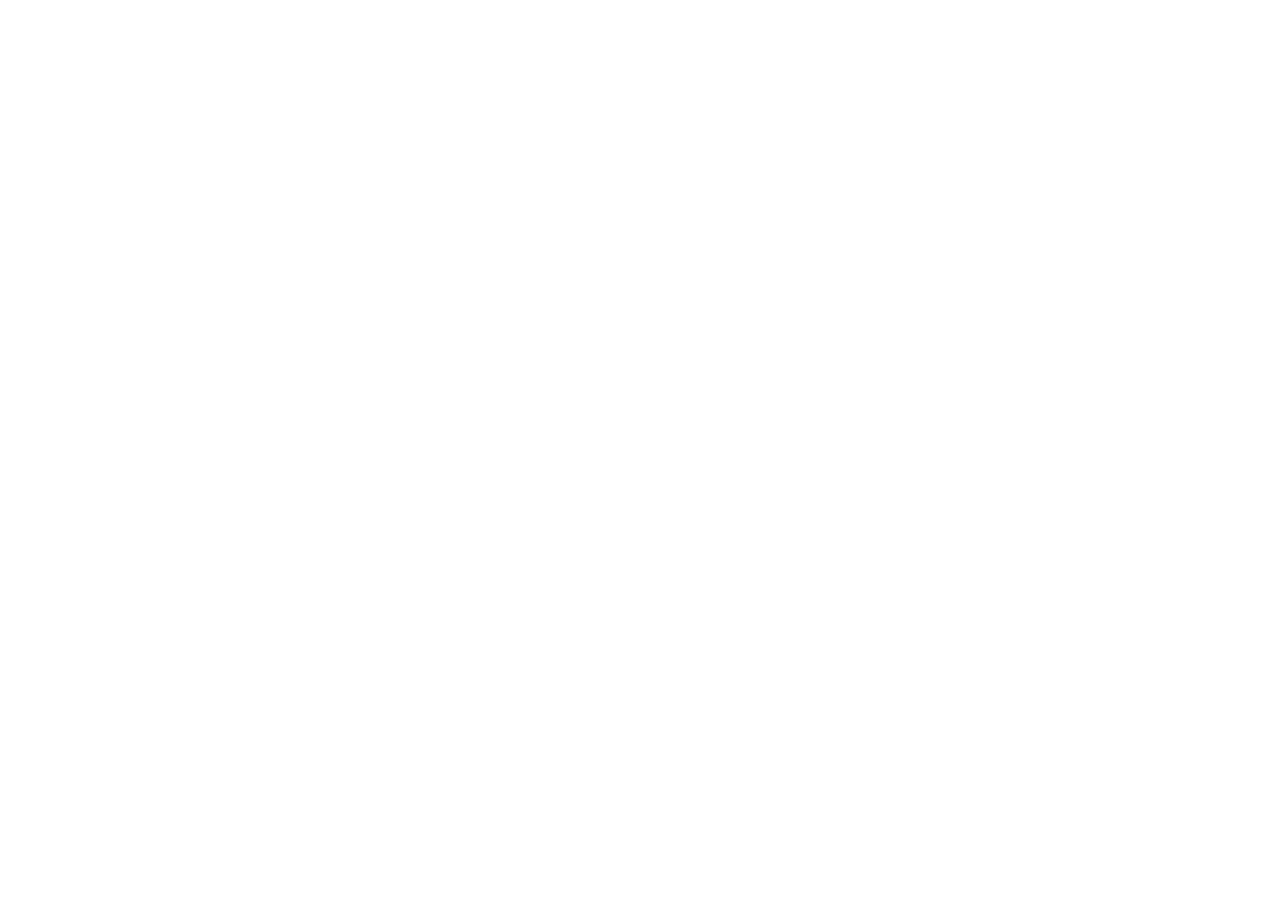
==== index.html @ 4cc653d1 "first commit" ====
<!DOCTYPE html>
<html lang="en">
<head>
    <meta charset="UTF-8">
    <meta http-equiv="X-UA-Compatible" content="IE=edge">
    <meta name="viewport" content="width=device-width, initial-scale=1.0">
    <title>Hot-Gadgets</title>
    <link rel="stylesheet" href="https://cdn.jsdelivr.net/npm/bootstrap@4.4.1/dist/css/bootstrap.min.css"
    integrity="sha384-Vkoo8x4CGsO3+Hhxv8T/Q5PaXtkKtu6ug5TOeNV6gBiFeWPGFN9MuhOf23Q9Ifjh" crossorigin="anonymous">
  <link rel="stylesheet" href="style.css">
</head>
<body>
    







    <script src="https://code.jquery.com/jquery-3.4.1.slim.min.js"
    integrity="sha384-J6qa4849blE2+poT4WnyKhv5vZF5SrPo0iEjwBvKU7imGFAV0wwj1yYfoRSJoZ+n"
    crossorigin="anonymous"></script>
  <script src="https://cdn.jsdelivr.net/npm/popper.js@1.16.0/dist/umd/popper.min.js"
    integrity="sha384-Q6E9RHvbIyZFJoft+2mJbHaEWldlvI9IOYy5n3zV9zzTtmI3UksdQRVvoxMfooAo"
    crossorigin="anonymous"></script>
  <script src="https://cdn.jsdelivr.net/npm/bootstrap@4.4.1/dist/js/bootstrap.min.js"
    integrity="sha384-wfSDF2E50Y2D1uUdj0O3uMBJnjuUD4Ih7YwaYd1iqfktj0Uod8GCExl3Og8ifwB6"
    crossorigin="anonymous"></script>
</body>
</html>
---- style.css ----
*{
    margin: 0px;
}
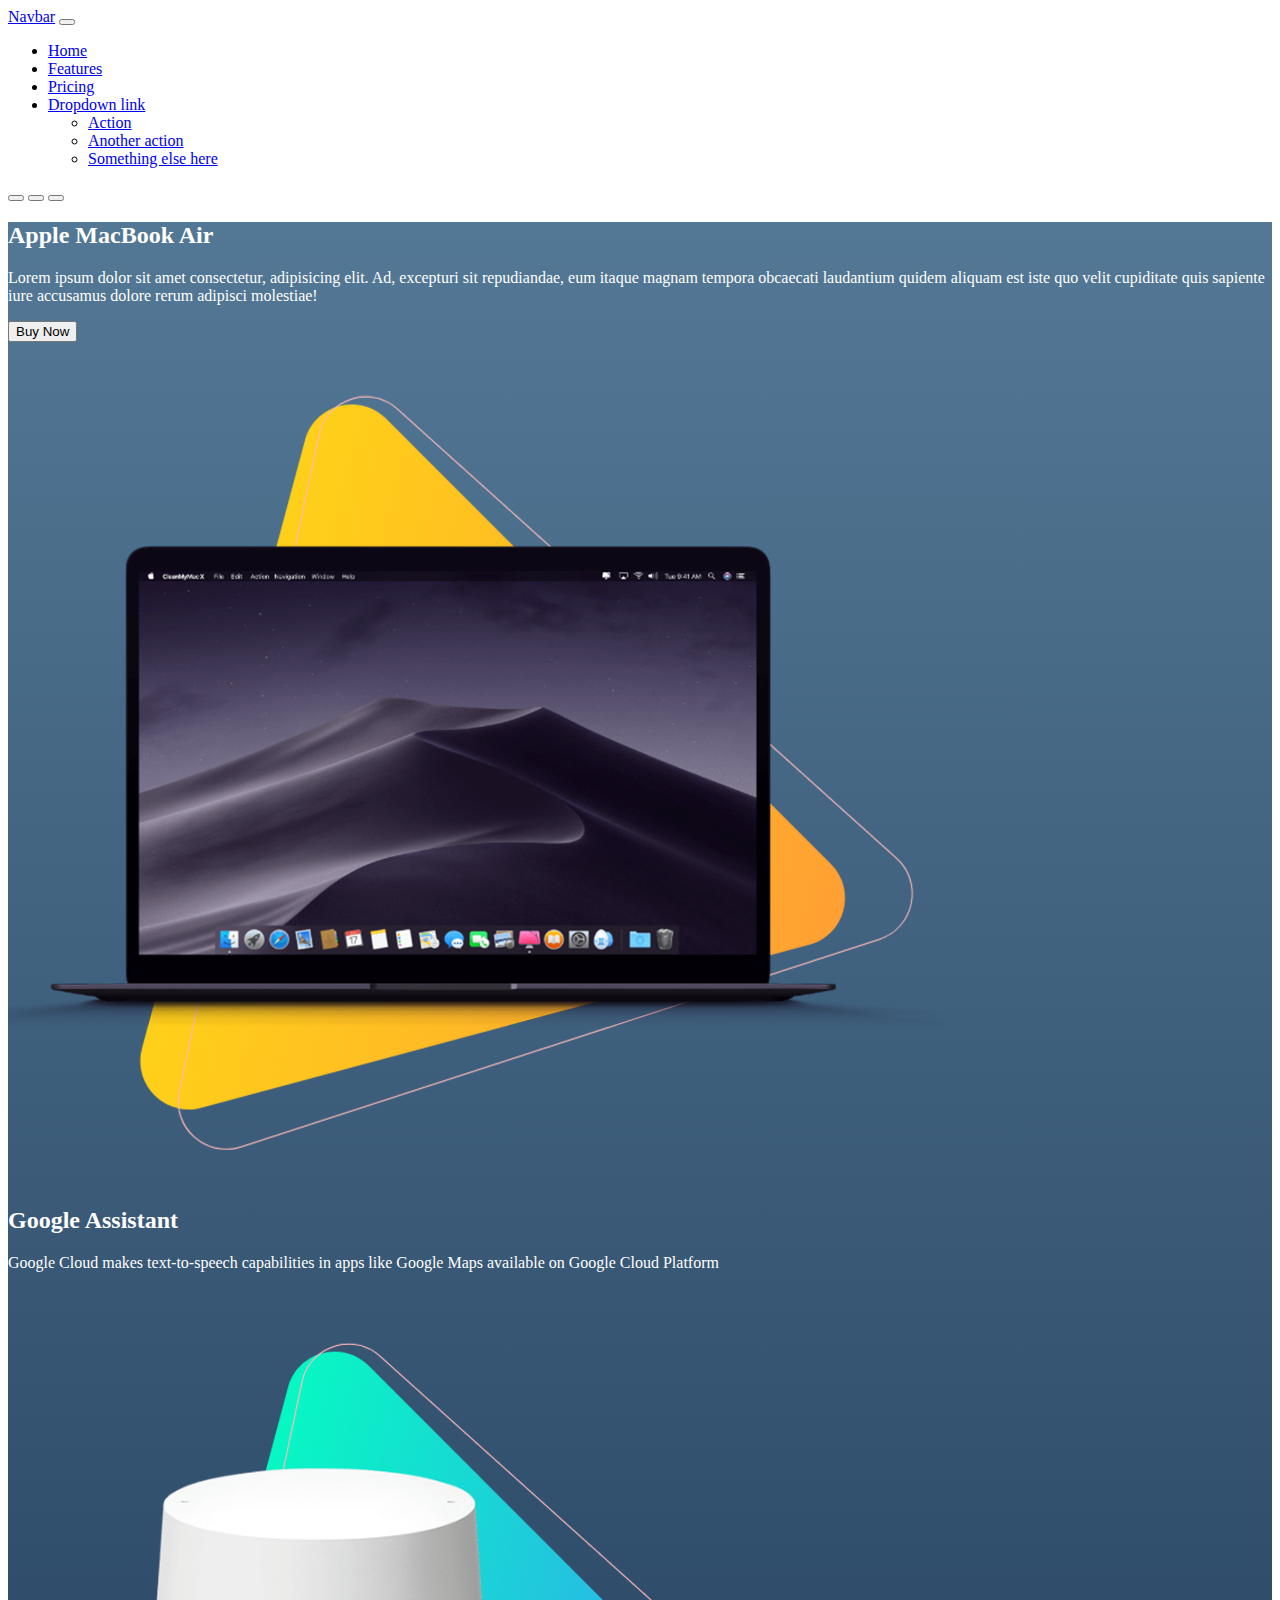
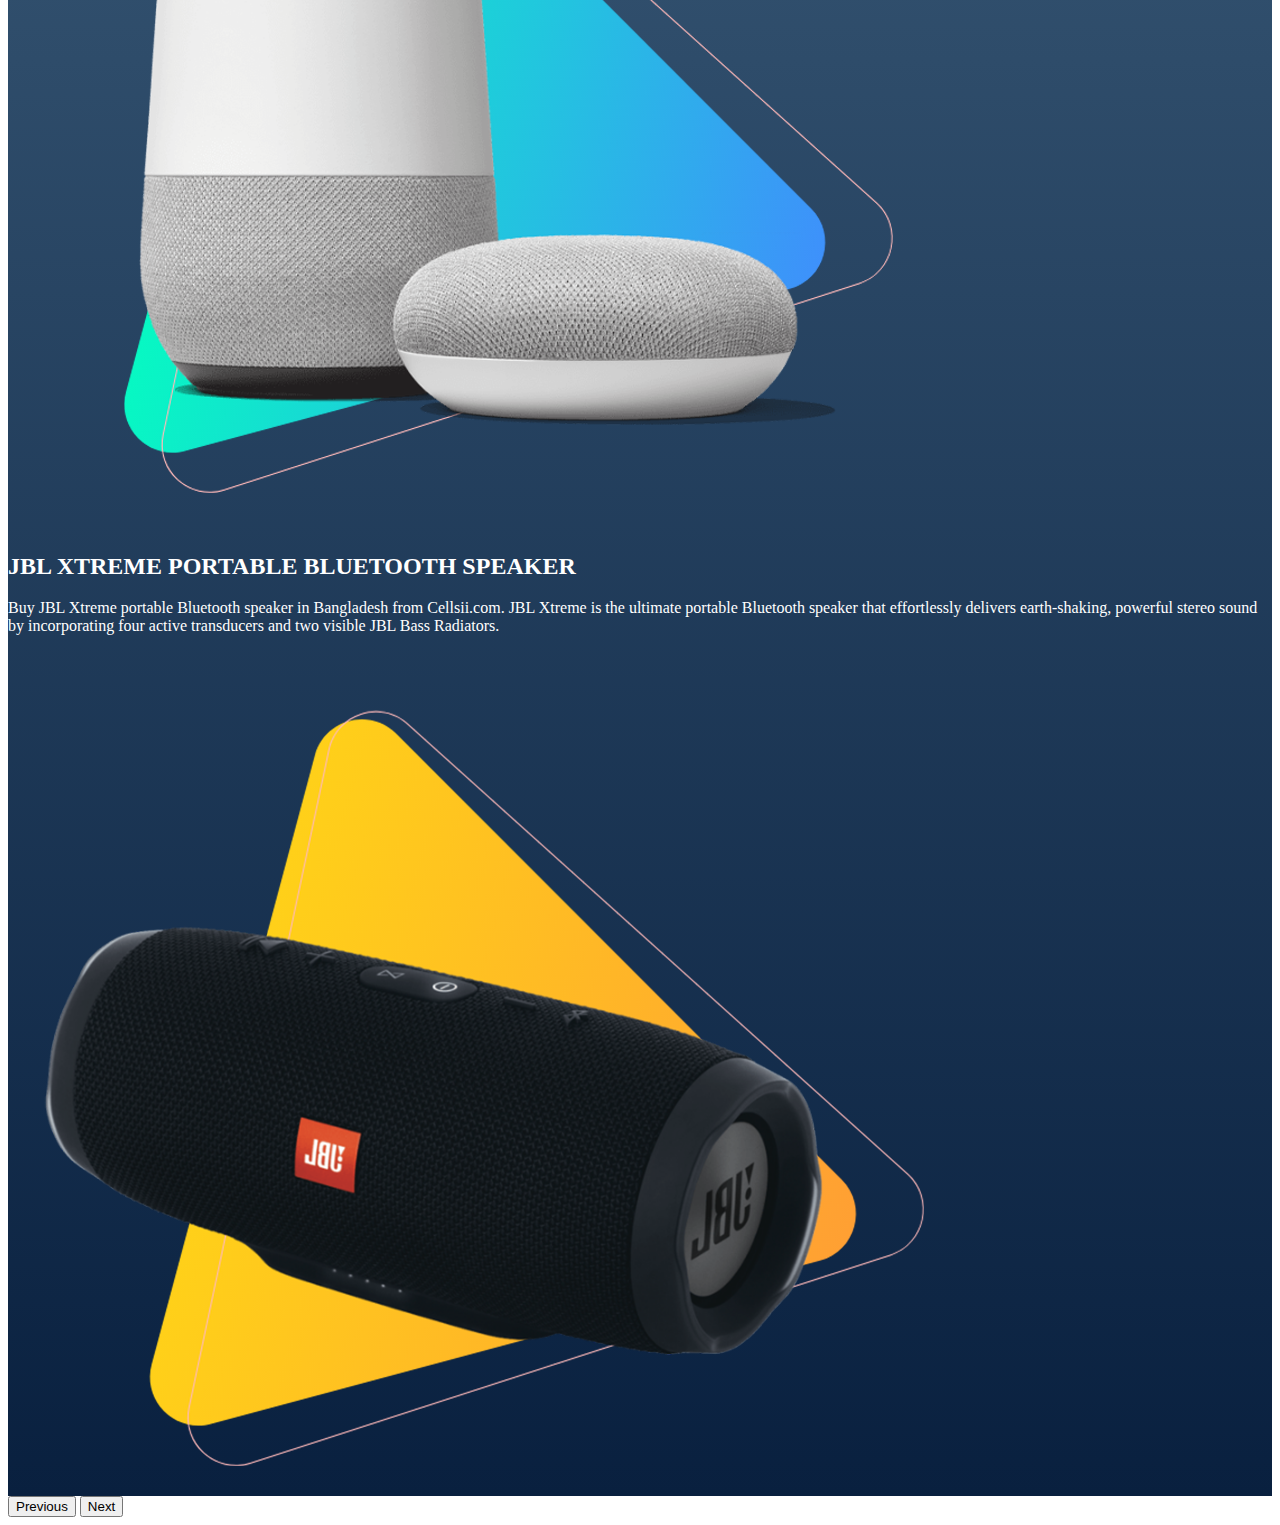
==== commit 42089c16: "navbar, Caro start" ====
--- a/index.html
+++ b/index.html
@@ -1,16 +1,122 @@
 <!DOCTYPE html>
 <html lang="en">
+
 <head>
-    <meta charset="UTF-8">
-    <meta http-equiv="X-UA-Compatible" content="IE=edge">
-    <meta name="viewport" content="width=device-width, initial-scale=1.0">
-    <title>Hot-Gadgets</title>
-    <link rel="stylesheet" href="https://cdn.jsdelivr.net/npm/bootstrap@4.4.1/dist/css/bootstrap.min.css"
-    integrity="sha384-Vkoo8x4CGsO3+Hhxv8T/Q5PaXtkKtu6ug5TOeNV6gBiFeWPGFN9MuhOf23Q9Ifjh" crossorigin="anonymous">
+  <meta charset="UTF-8">
+  <meta http-equiv="X-UA-Compatible" content="IE=edge">
+  <meta name="viewport" content="width=device-width, initial-scale=1.0">
+  <link href="https://cdn.jsdelivr.net/npm/bootstrap@5.0.2/dist/css/bootstrap.min.css" rel="stylesheet"
+    integrity="sha384-EVSTQN3/azprG1Anm3QDgpJLIm9Nao0Yz1ztcQTwFspd3yD65VohhpuuCOmLASjC" crossorigin="anonymous">
   <link rel="stylesheet" href="style.css">
+  <title>Hot-Gadgets</title>
 </head>
+
 <body>
-    
+  <header class="container">
+    <nav class="navbar navbar-expand-lg navbar-light bg-light">
+      <div class="container-fluid">
+        <a class="navbar-brand" href="#">Navbar</a>
+        <button class="navbar-toggler" type="button" data-bs-toggle="collapse" data-bs-target="#navbarNavDropdown"
+          aria-controls="navbarNavDropdown" aria-expanded="false" aria-label="Toggle navigation">
+          <span class="navbar-toggler-icon"></span>
+        </button>
+        <div class="collapse navbar-collapse" id="navbarNavDropdown">
+          <ul class="navbar-nav">
+            <li class="nav-item">
+              <a class="nav-link active" aria-current="page" href="#">Home</a>
+            </li>
+            <li class="nav-item">
+              <a class="nav-link" href="#">Features</a>
+            </li>
+            <li class="nav-item">
+              <a class="nav-link" href="#">Pricing</a>
+            </li>
+            <li class="nav-item dropdown">
+              <a class="nav-link dropdown-toggle" href="#" id="navbarDropdownMenuLink" role="button"
+                data-bs-toggle="dropdown" aria-expanded="false">
+                Dropdown link
+              </a>
+              <ul class="dropdown-menu" aria-labelledby="navbarDropdownMenuLink">
+                <li><a class="dropdown-item" href="#">Action</a></li>
+                <li><a class="dropdown-item" href="#">Another action</a></li>
+                <li><a class="dropdown-item" href="#">Something else here</a></li>
+              </ul>
+            </li>
+          </ul>
+        </div>
+      </div>
+    </nav>
+  </header>
+  <section class="container">
+    <div id="carouselExampleIndicators" class="carousel slide" data-bs-ride="carousel">
+      <div class="carousel-indicators">
+        <button type="button" data-bs-target="#carouselExampleIndicators" data-bs-slide-to="0" class="active"
+          aria-current="true" aria-label="Slide 1"></button>
+        <button type="button" data-bs-target="#carouselExampleIndicators" data-bs-slide-to="1"
+          aria-label="Slide 2"></button>
+        <button type="button" data-bs-target="#carouselExampleIndicators" data-bs-slide-to="2"
+          aria-label="Slide 3"></button>
+      </div>
+      <div class="carousel-inner caro-inner-style">
+        <div class="carousel-item active">
+          <div class="row">
+            <div class="col-md-6 d-flex align-items-center justify-content-center">
+              <div class="">
+                <h2>Apple MacBook Air </h2>
+                <p>
+                  Lorem ipsum dolor sit amet consectetur, adipisicing elit. Ad, excepturi sit repudiandae, eum itaque magnam tempora obcaecati laudantium quidem aliquam est iste quo velit cupiditate quis sapiente iure accusamus dolore rerum adipisci molestiae!
+                </p>
+                <button type="button" class="btn btn-danger"> Buy Now</button>
+              </div>
+            </div>
+            <div class="col-md-6">
+              <img src="images/banner-products/product-1.png" class="d-block w-100" alt="images/laptop/product-1.png">
+            </div>
+          </div>
+        </div>
+        <div class="carousel-item">
+          <div class="row">
+            <div class="col-md-6">
+              <h2>Google Assistant</h2>
+              <p>
+                Google Cloud makes text-to-speech capabilities in apps like Google Maps available on Google Cloud Platform
+              </p>
+            </div>
+            <div class="col-md-6">
+              <img src="images/banner-products/slider-1.png" class="d-block w-100" alt="images/laptop/product-1.png">
+            </div>
+          </div>
+        </div>
+        <div class="carousel-item">
+          <div class="row">
+            <div class="col-md-6">
+              <h2>JBL XTREME PORTABLE BLUETOOTH SPEAKER</h2>
+              <p>
+                Buy JBL Xtreme portable Bluetooth speaker in Bangladesh from Cellsii.com. JBL Xtreme is the ultimate portable Bluetooth speaker that effortlessly delivers earth-shaking, powerful stereo sound by incorporating four active transducers and two visible JBL Bass Radiators.
+              </p>
+            </div>
+            <div class="col-md-6">
+              <img src="images/banner-products/slider-3.png" class="d-block w-100" alt="images/laptop/product-3.png">
+            </div>
+          </div>
+
+        </div>
+      </div>
+      <button class="carousel-control-prev" type="button" data-bs-target="#carouselExampleIndicators"
+        data-bs-slide="prev">
+        <span class="carousel-control-prev-icon" aria-hidden="true"></span>
+        <span class="visually-hidden">Previous</span>
+      </button>
+      <button class="carousel-control-next" type="button" data-bs-target="#carouselExampleIndicators"
+        data-bs-slide="next">
+        <span class="carousel-control-next-icon" aria-hidden="true"></span>
+        <span class="visually-hidden">Next</span>
+      </button>
+    </div>
+  </section>
+  <main>
+
+  </main>
 
 
 
@@ -18,14 +124,9 @@
 
 
 
-    <script src="https://code.jquery.com/jquery-3.4.1.slim.min.js"
-    integrity="sha384-J6qa4849blE2+poT4WnyKhv5vZF5SrPo0iEjwBvKU7imGFAV0wwj1yYfoRSJoZ+n"
-    crossorigin="anonymous"></script>
-  <script src="https://cdn.jsdelivr.net/npm/popper.js@1.16.0/dist/umd/popper.min.js"
-    integrity="sha384-Q6E9RHvbIyZFJoft+2mJbHaEWldlvI9IOYy5n3zV9zzTtmI3UksdQRVvoxMfooAo"
-    crossorigin="anonymous"></script>
-  <script src="https://cdn.jsdelivr.net/npm/bootstrap@4.4.1/dist/js/bootstrap.min.js"
-    integrity="sha384-wfSDF2E50Y2D1uUdj0O3uMBJnjuUD4Ih7YwaYd1iqfktj0Uod8GCExl3Og8ifwB6"
+  <script src="https://cdn.jsdelivr.net/npm/bootstrap@5.0.2/dist/js/bootstrap.bundle.min.js"
+    integrity="sha384-MrcW6ZMFYlzcLA8Nl+NtUVF0sA7MsXsP1UyJoMp4YLEuNSfAP+JcXn/tWtIaxVXM"
     crossorigin="anonymous"></script>
 </body>
+
 </html>--- a/style.css
+++ b/style.css
@@ -1,3 +1,13 @@
-*{
+/* *{
     margin: 0px;
+} */
+carousel-style {
+    width: 100%;
+    height: 200px;
+}
+.caro-inner-style {
+    background: linear-gradient(to top, #09203f 0%, #537895 100%);
+}
+#carouselExampleIndicators{
+    color: white;
 }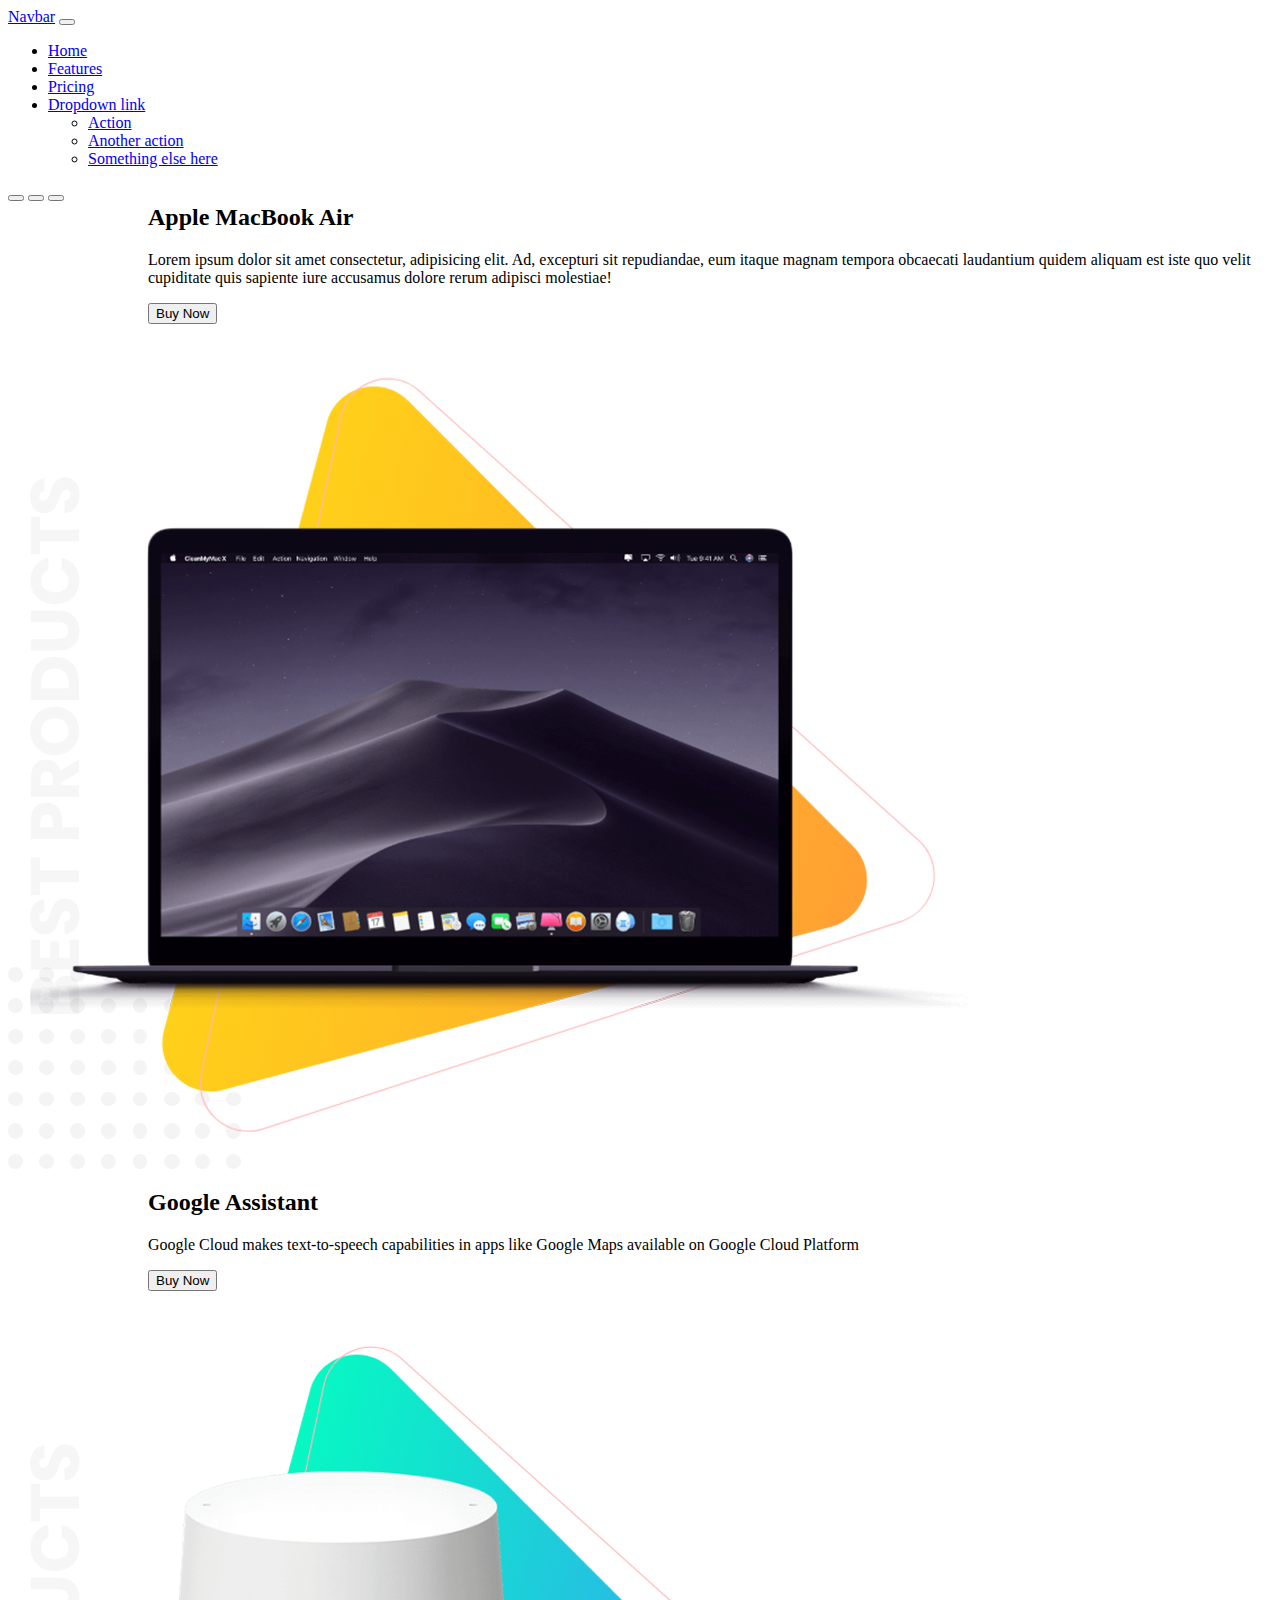
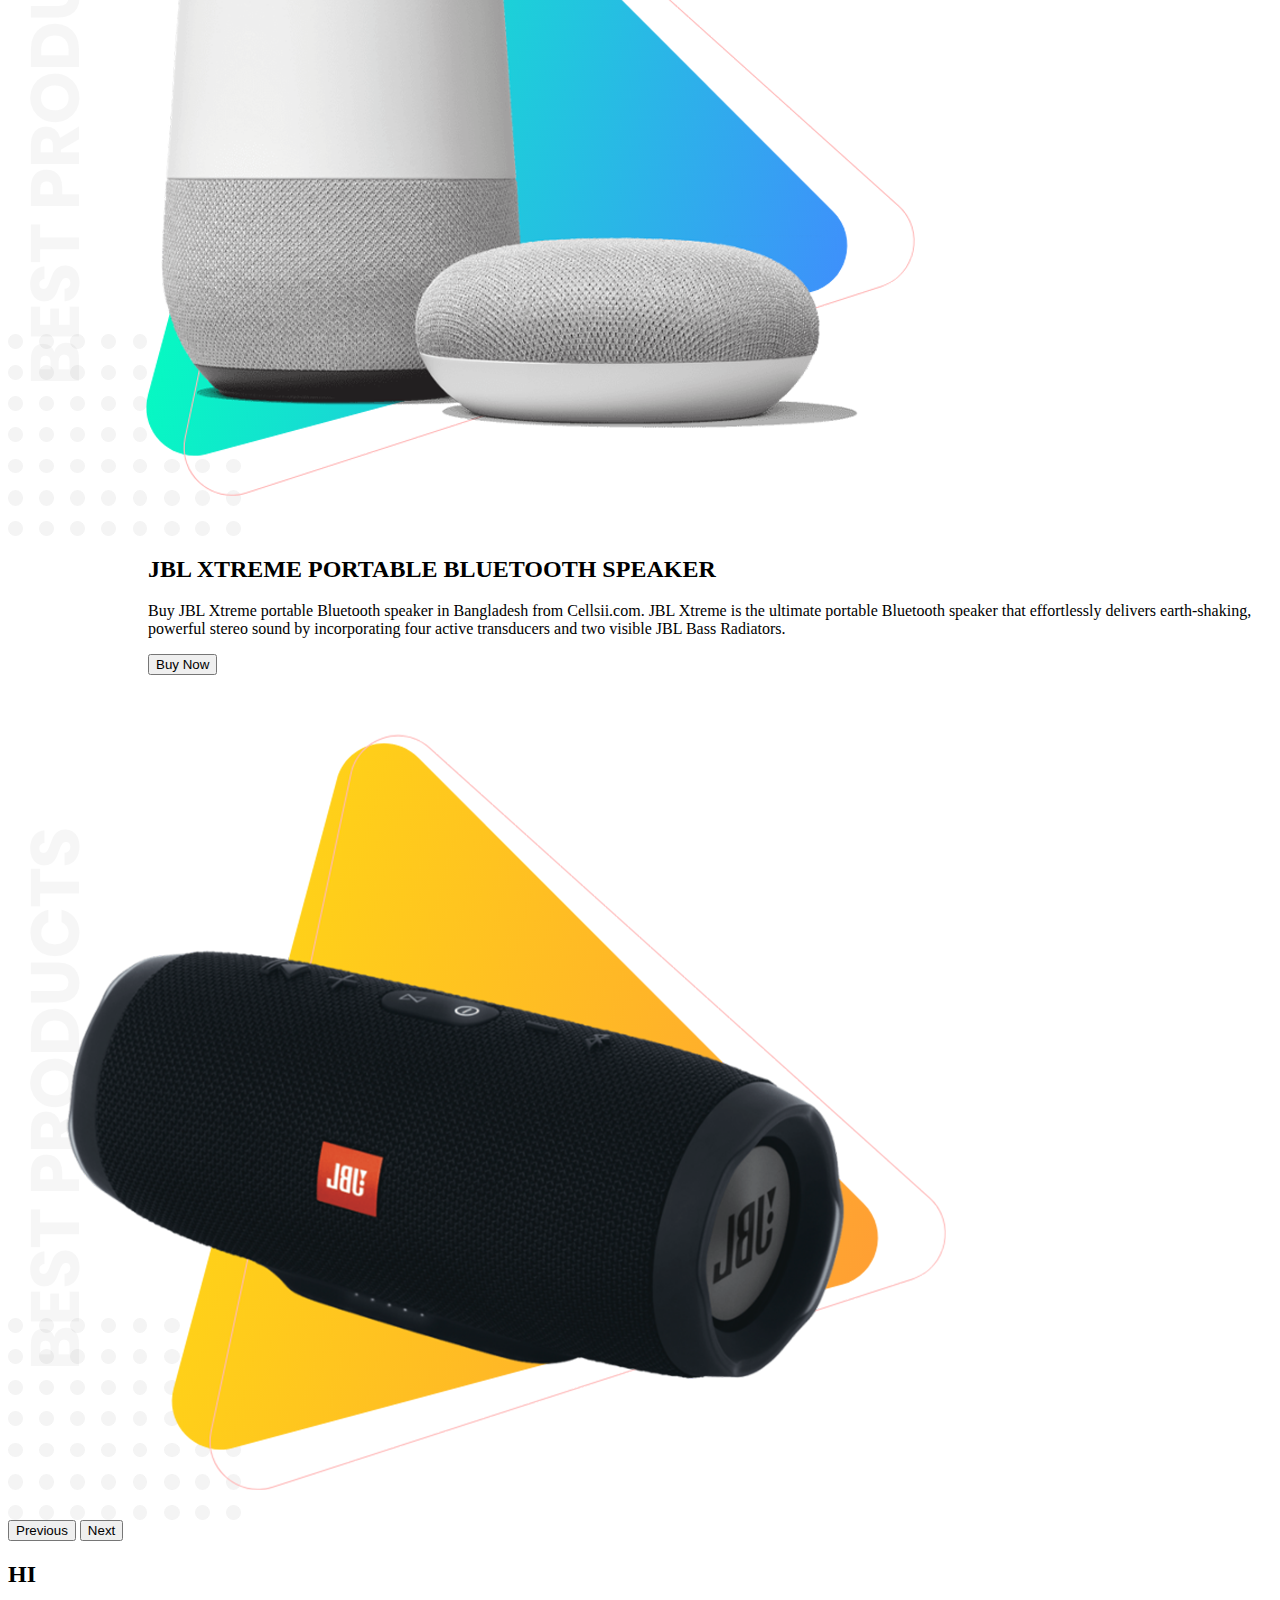
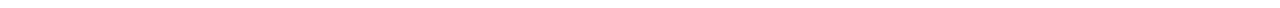
==== commit b9fa7be6: "Caro Banner Done" ====
--- a/index.html
+++ b/index.html
@@ -47,8 +47,8 @@
       </div>
     </nav>
   </header>
-  <section class="container">
-    <div id="carouselExampleIndicators" class="carousel slide" data-bs-ride="carousel">
+  <section class="caro-banner">
+    <div id="carouselExampleIndicators" class="carousel slide " data-bs-ride="carousel">
       <div class="carousel-indicators">
         <button type="button" data-bs-target="#carouselExampleIndicators" data-bs-slide-to="0" class="active"
           aria-current="true" aria-label="Slide 1"></button>
@@ -61,41 +61,59 @@
         <div class="carousel-item active">
           <div class="row">
             <div class="col-md-6 d-flex align-items-center justify-content-center">
-              <div class="">
+              <div class="caro-text">
                 <h2>Apple MacBook Air </h2>
                 <p>
-                  Lorem ipsum dolor sit amet consectetur, adipisicing elit. Ad, excepturi sit repudiandae, eum itaque magnam tempora obcaecati laudantium quidem aliquam est iste quo velit cupiditate quis sapiente iure accusamus dolore rerum adipisci molestiae!
+                  Lorem ipsum dolor sit amet consectetur, adipisicing elit. Ad, excepturi sit repudiandae, eum itaque
+                  magnam tempora obcaecati laudantium quidem aliquam est iste quo velit cupiditate quis sapiente iure
+                  accusamus dolore rerum adipisci molestiae!
                 </p>
-                <button type="button" class="btn btn-danger"> Buy Now</button>
+                <div class="btn-buy-posi d-flex justify-content-end">
+                  <button type="button" class="btn btn-danger text-white btn-buy"> Buy Now</button>
+                </div>
               </div>
             </div>
-            <div class="col-md-6">
+            <div class="col-md-6 carousel-item-img">
               <img src="images/banner-products/product-1.png" class="d-block w-100" alt="images/laptop/product-1.png">
             </div>
           </div>
         </div>
         <div class="carousel-item">
           <div class="row">
-            <div class="col-md-6">
-              <h2>Google Assistant</h2>
-              <p>
-                Google Cloud makes text-to-speech capabilities in apps like Google Maps available on Google Cloud Platform
-              </p>
+            <div class="col-md-6 d-flex align-items-center justify-content-center">
+              <div class="caro-text">
+                <h2>Google Assistant</h2>
+                <p>
+                  Google Cloud makes text-to-speech capabilities in apps like Google Maps available on Google Cloud
+                  Platform
+                </p>
+                <div class="btn-buy-posi d-flex justify-content-end">
+                  <button type="button" class="btn btn-danger text-white btn-buy"> Buy Now</button>
+                </div>
+              </div>
+
             </div>
-            <div class="col-md-6">
+            <div class="col-md-6 carousel-item-img">
               <img src="images/banner-products/slider-1.png" class="d-block w-100" alt="images/laptop/product-1.png">
             </div>
           </div>
         </div>
         <div class="carousel-item">
           <div class="row">
-            <div class="col-md-6">
-              <h2>JBL XTREME PORTABLE BLUETOOTH SPEAKER</h2>
-              <p>
-                Buy JBL Xtreme portable Bluetooth speaker in Bangladesh from Cellsii.com. JBL Xtreme is the ultimate portable Bluetooth speaker that effortlessly delivers earth-shaking, powerful stereo sound by incorporating four active transducers and two visible JBL Bass Radiators.
-              </p>
+            <div class="col-md-6 d-flex align-items-center justify-content-center">
+              <div class="caro-text">
+                <h2>JBL XTREME PORTABLE BLUETOOTH SPEAKER</h2>
+                <p>
+                  Buy JBL Xtreme portable Bluetooth speaker in Bangladesh from Cellsii.com. JBL Xtreme is the ultimate
+                  portable Bluetooth speaker that effortlessly delivers earth-shaking, powerful stereo sound by
+                  incorporating four active transducers and two visible JBL Bass Radiators.
+                </p>
+                <div class="btn-buy-posi d-flex justify-content-end">
+                  <button type="button" class="btn btn-danger text-white btn-buy"> Buy Now</button>
+                </div>
+              </div>
             </div>
-            <div class="col-md-6">
+            <div class="col-md-6 carousel-item-img">
               <img src="images/banner-products/slider-3.png" class="d-block w-100" alt="images/laptop/product-3.png">
             </div>
           </div>
@@ -115,7 +133,9 @@
     </div>
   </section>
   <main>
-
+    <section class="container">
+      <h2> HI </h2>
+    </section>
   </main>
 
 
--- a/style.css
+++ b/style.css
@@ -1,13 +1,63 @@
 /* *{
     margin: 0px;
 } */
-carousel-style {
+.carousel-indicators {
+    margin: 0px !important;
+    height: 0px !important;
+}
+.carousel-indicators ol {
+    width: 100%;
+}
+
+.carousel-indicators li {
+    height: 3px !important;
+    border-radius: 0px !important;
+    width: 25%;
+}
+.carousel-style {
     width: 100%;
     height: 200px;
 }
+.caro-banner{
+    /* height: 750px; */
+}
 .caro-inner-style {
-    background: linear-gradient(to top, #09203f 0%, #537895 100%);
+    /* background: linear-gradient(to top, #09203f 0%, #537895 100%); */
+    /* border: 2px solid black; */
 }
+
 #carouselExampleIndicators{
     color: white;
+}
+.carousel-item {
+    background-image: url(images/bg-2.png);
+    background-repeat: no-repeat;
+    background-position: left bottom;
+}
+.carousel-item-img {
+    background-image: url(images/bg-1.png);
+    background-repeat: no-repeat;
+    background-position: left center;
+}
+.carousel-item-img img {
+    margin-left: 22px;
+}
+.caro-text {
+    margin-left: 140px;
+    color: black;
+}
+.caro-text p{
+    /* margin-left: 10px; */
+    color: black;
+}
+.caro-text button{
+    /* margin-left: 10px; */
+    
+}
+.btn-buy {
+    /* position: relative;
+    left: 100px; */
+}
+.btn-buy-posi {
+
 }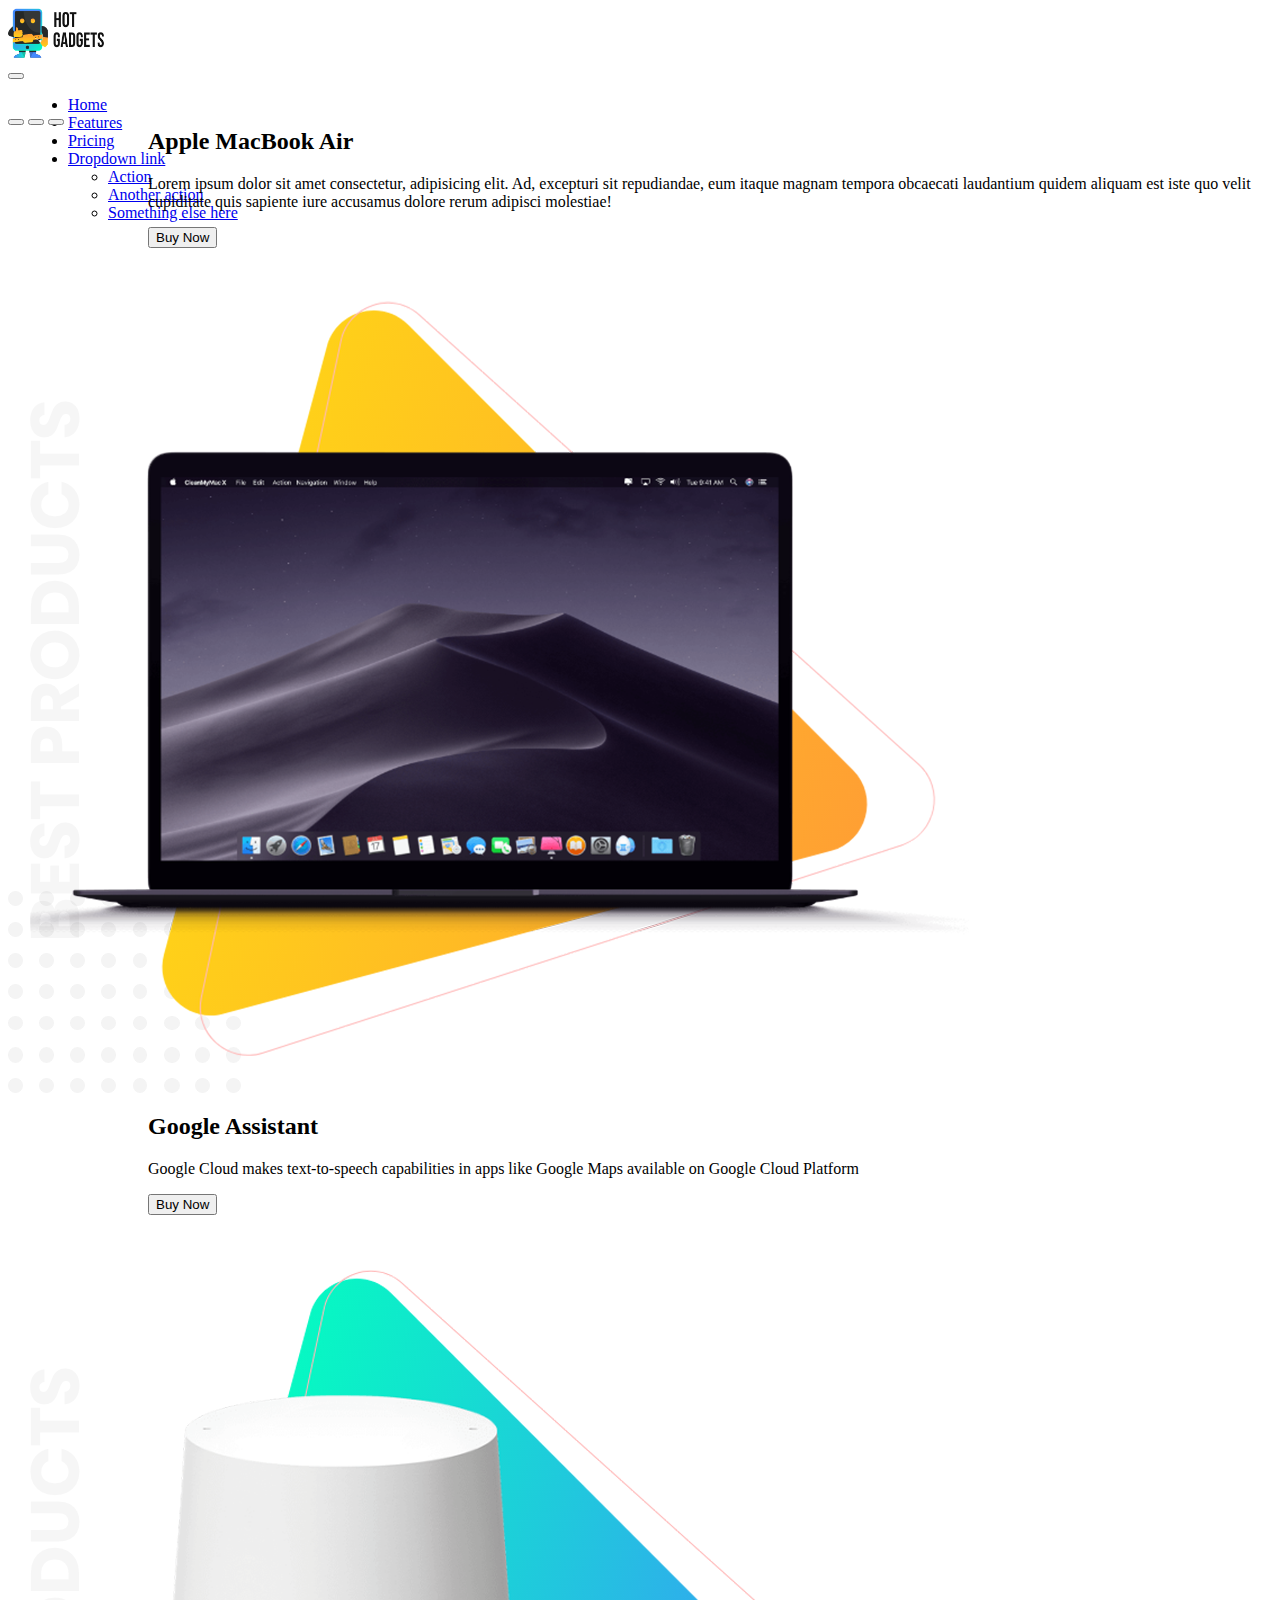
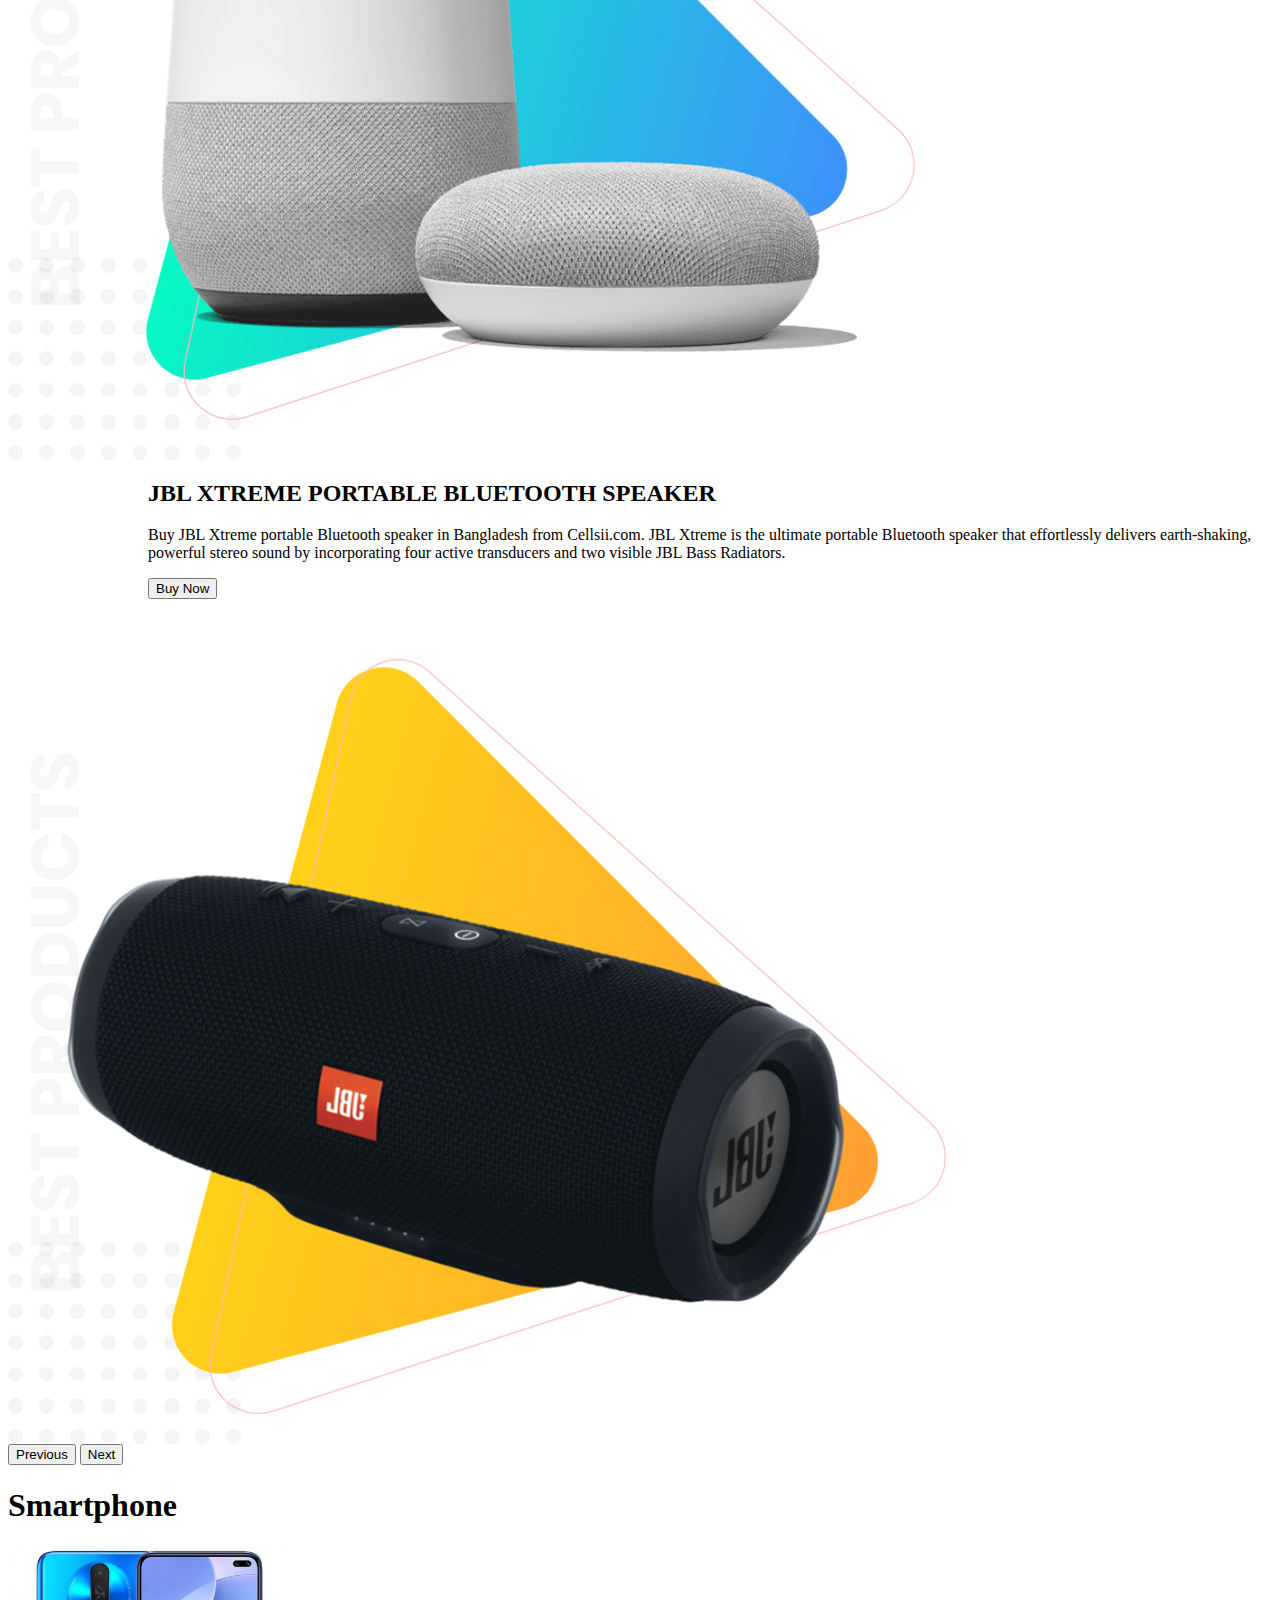
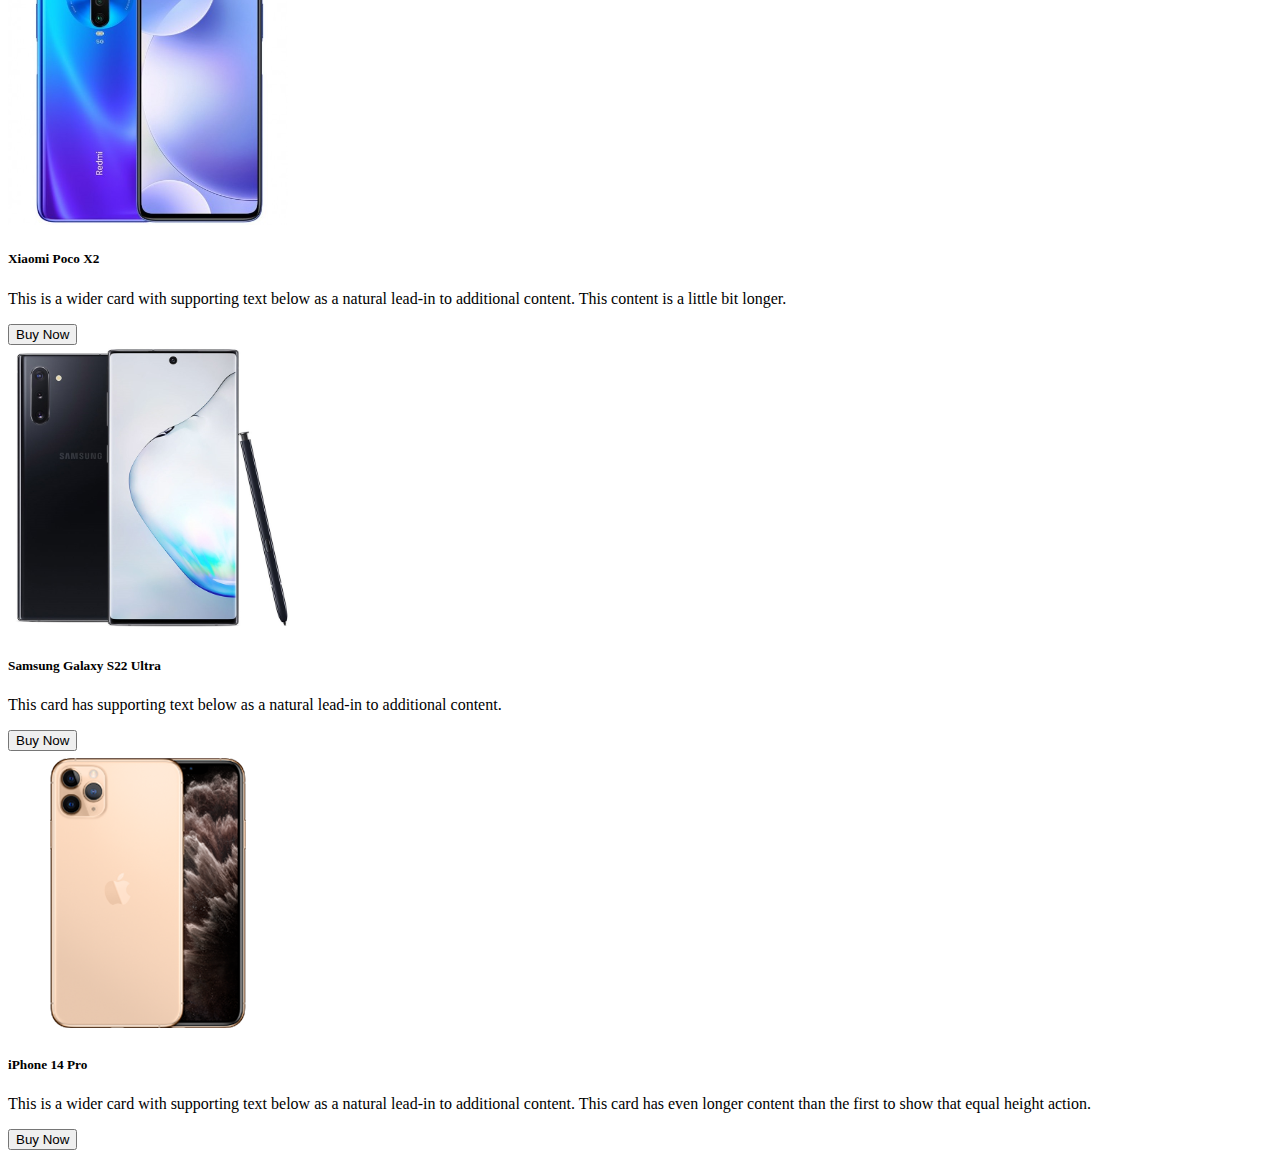
==== commit c57ffe2a: "Navbar n smartphones" ====
--- a/index.html
+++ b/index.html
@@ -14,12 +14,18 @@
 <body>
   <header class="container">
     <nav class="navbar navbar-expand-lg navbar-light bg-light">
-      <div class="container-fluid">
-        <a class="navbar-brand" href="#">Navbar</a>
+      <a class="navbar-brand" href="#">
+        <img src="images\logo.png" width="100" height="50" class="d-inline-block align-top" alt="">
+        <!-- Hot-Gadgets -->
+      </a>
+      <div class="d-grid ">
+        <!-- <a class="navbar-brand" href="#"><img src="images\logo.png" alt="images\logo.png"></a> -->
         <button class="navbar-toggler" type="button" data-bs-toggle="collapse" data-bs-target="#navbarNavDropdown"
           aria-controls="navbarNavDropdown" aria-expanded="false" aria-label="Toggle navigation">
           <span class="navbar-toggler-icon"></span>
         </button>
+      </div>
+      <div class="container-fluid d-flex justify-content-end align-items-center">
         <div class="collapse navbar-collapse" id="navbarNavDropdown">
           <ul class="navbar-nav">
             <li class="nav-item">
@@ -46,6 +52,7 @@
         </div>
       </div>
     </nav>
+  </div>
   </header>
   <section class="caro-banner">
     <div id="carouselExampleIndicators" class="carousel slide " data-bs-ride="carousel">
@@ -133,8 +140,51 @@
     </div>
   </section>
   <main>
-    <section class="container">
-      <h2> HI </h2>
+    <section class="container smartphone">
+      <h1>Smartphone</h1>
+      <div class="row row-cols-1 row-cols-md-3 g-4">
+        <div class="col">
+          <div class="card h-100">
+            <img src="images/phone/phone-1.png" class="card-img-top" alt="...">
+            <div class="card-body">
+              <h5 class="card-title">Xiaomi Poco X2</h5>
+              <p class="card-text">This is a wider card with supporting text below as a natural lead-in to additional
+                content. This content is a little bit longer.</p>
+            </div>
+            <div class="card-footer">
+              <small class="text-muted"><button type="button" class="btn btn-danger text-white btn-buy"> Buy
+                  Now</button></small>
+            </div>
+          </div>
+        </div>
+        <div class="col">
+          <div class="card h-100">
+            <img src="images/phone/phone-3.png" class="card-img-top" alt="...">
+            <div class="card-body">
+              <h5 class="card-title">Samsung Galaxy S22 Ultra</h5>
+              <p class="card-text">This card has supporting text below as a natural lead-in to additional content.</p>
+            </div>
+            <div class="card-footer">
+              <small class="text-muted"><button type="button" class="btn btn-danger text-white btn-buy"> Buy
+                  Now</button></small>
+            </div>
+          </div>
+        </div>
+        <div class="col">
+          <div class="card h-100">
+            <img src="images/phone/phone-2.png" class="card-img-top" alt="...">
+            <div class="card-body">
+              <h5 class="card-title">iPhone 14 Pro</h5>
+              <p class="card-text">This is a wider card with supporting text below as a natural lead-in to additional
+                content. This card has even longer content than the first to show that equal height action.</p>
+            </div>
+            <div class="card-footer">
+              <small class="text-muted"><button type="button" class="btn btn-danger text-white btn-buy"> Buy
+                  Now</button></small>
+            </div>
+          </div>
+        </div>
+      </div>
     </section>
   </main>
 
--- a/style.css
+++ b/style.css
@@ -1,6 +1,12 @@
 /* *{
     margin: 0px;
 } */
+.navbar {
+    height: 100px;
+}
+.nav-item {
+    margin-left: 20px;
+}
 .carousel-indicators {
     margin: 0px !important;
     height: 0px !important;
@@ -60,4 +66,11 @@
 }
 .btn-buy-posi {
 
+}
+.card {
+    border: none;
+}
+.card-footer {
+    border-top: none;
+    background-color: white;
 }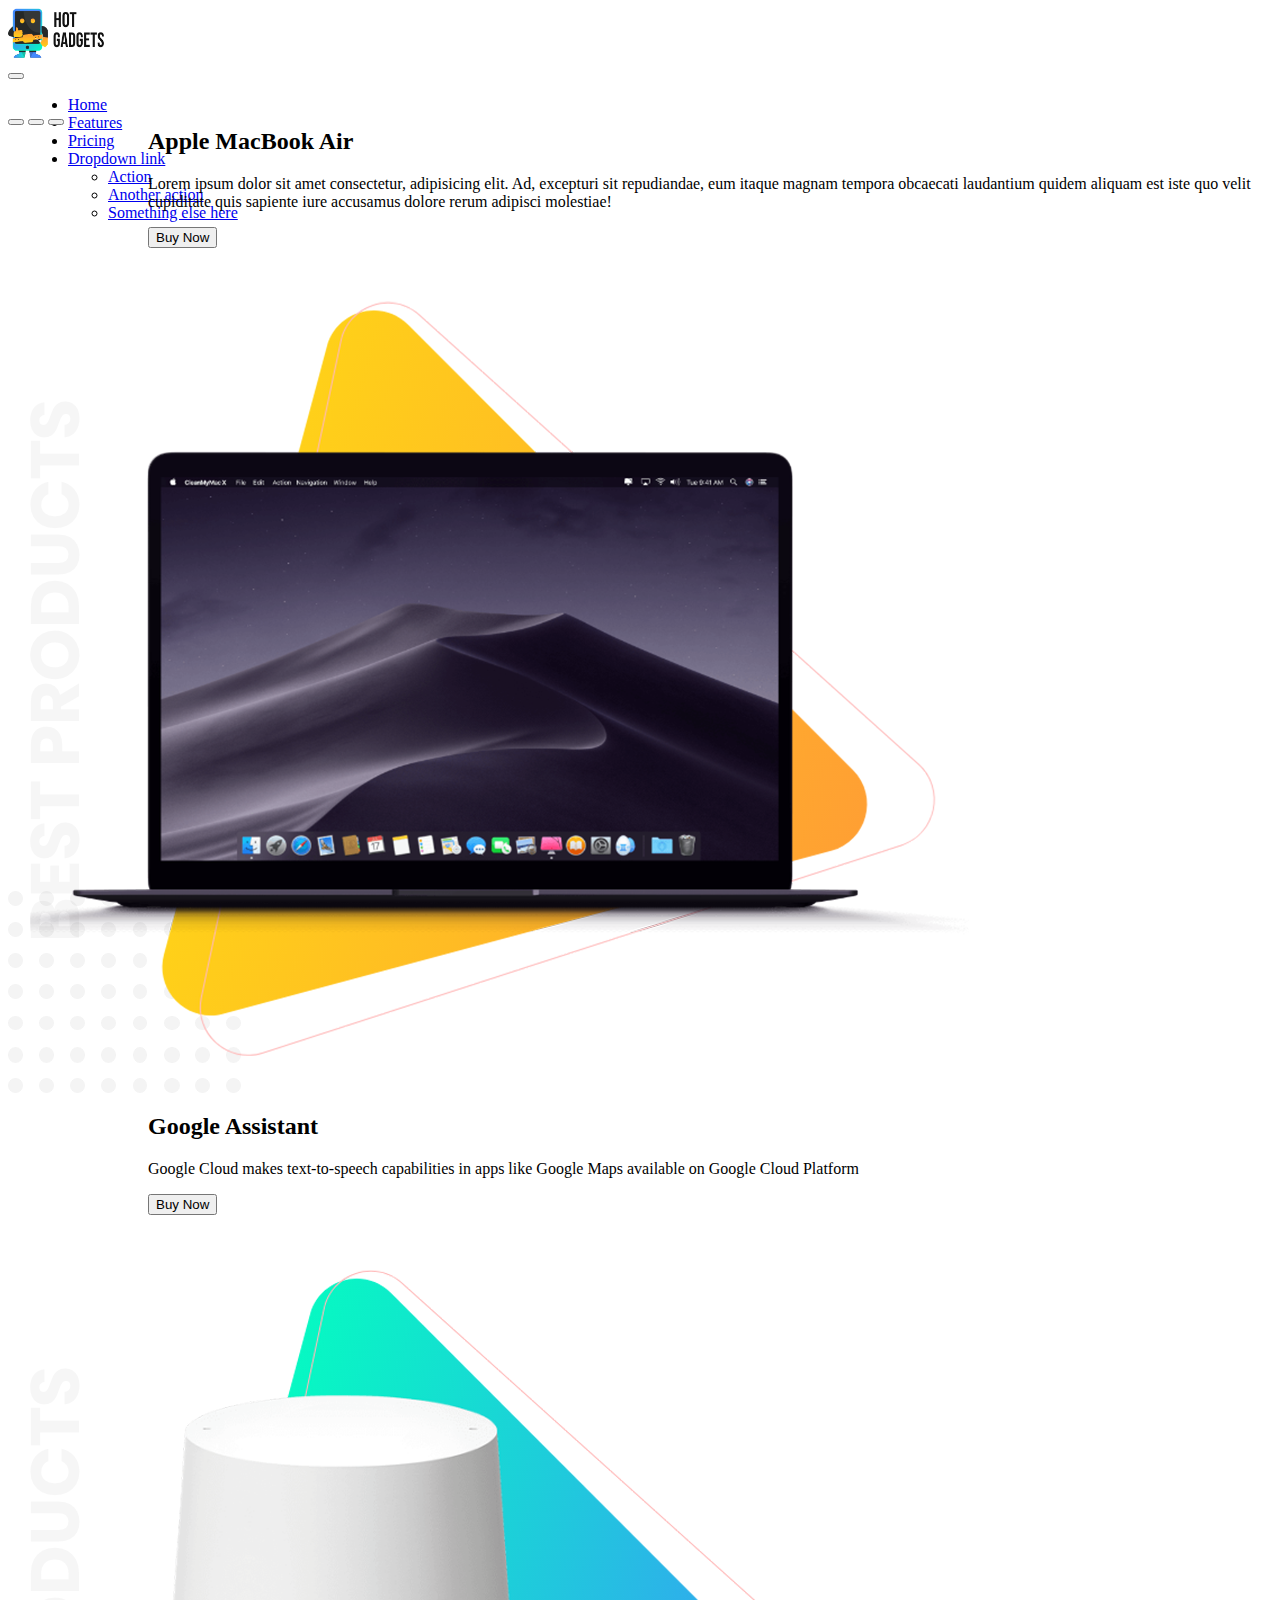
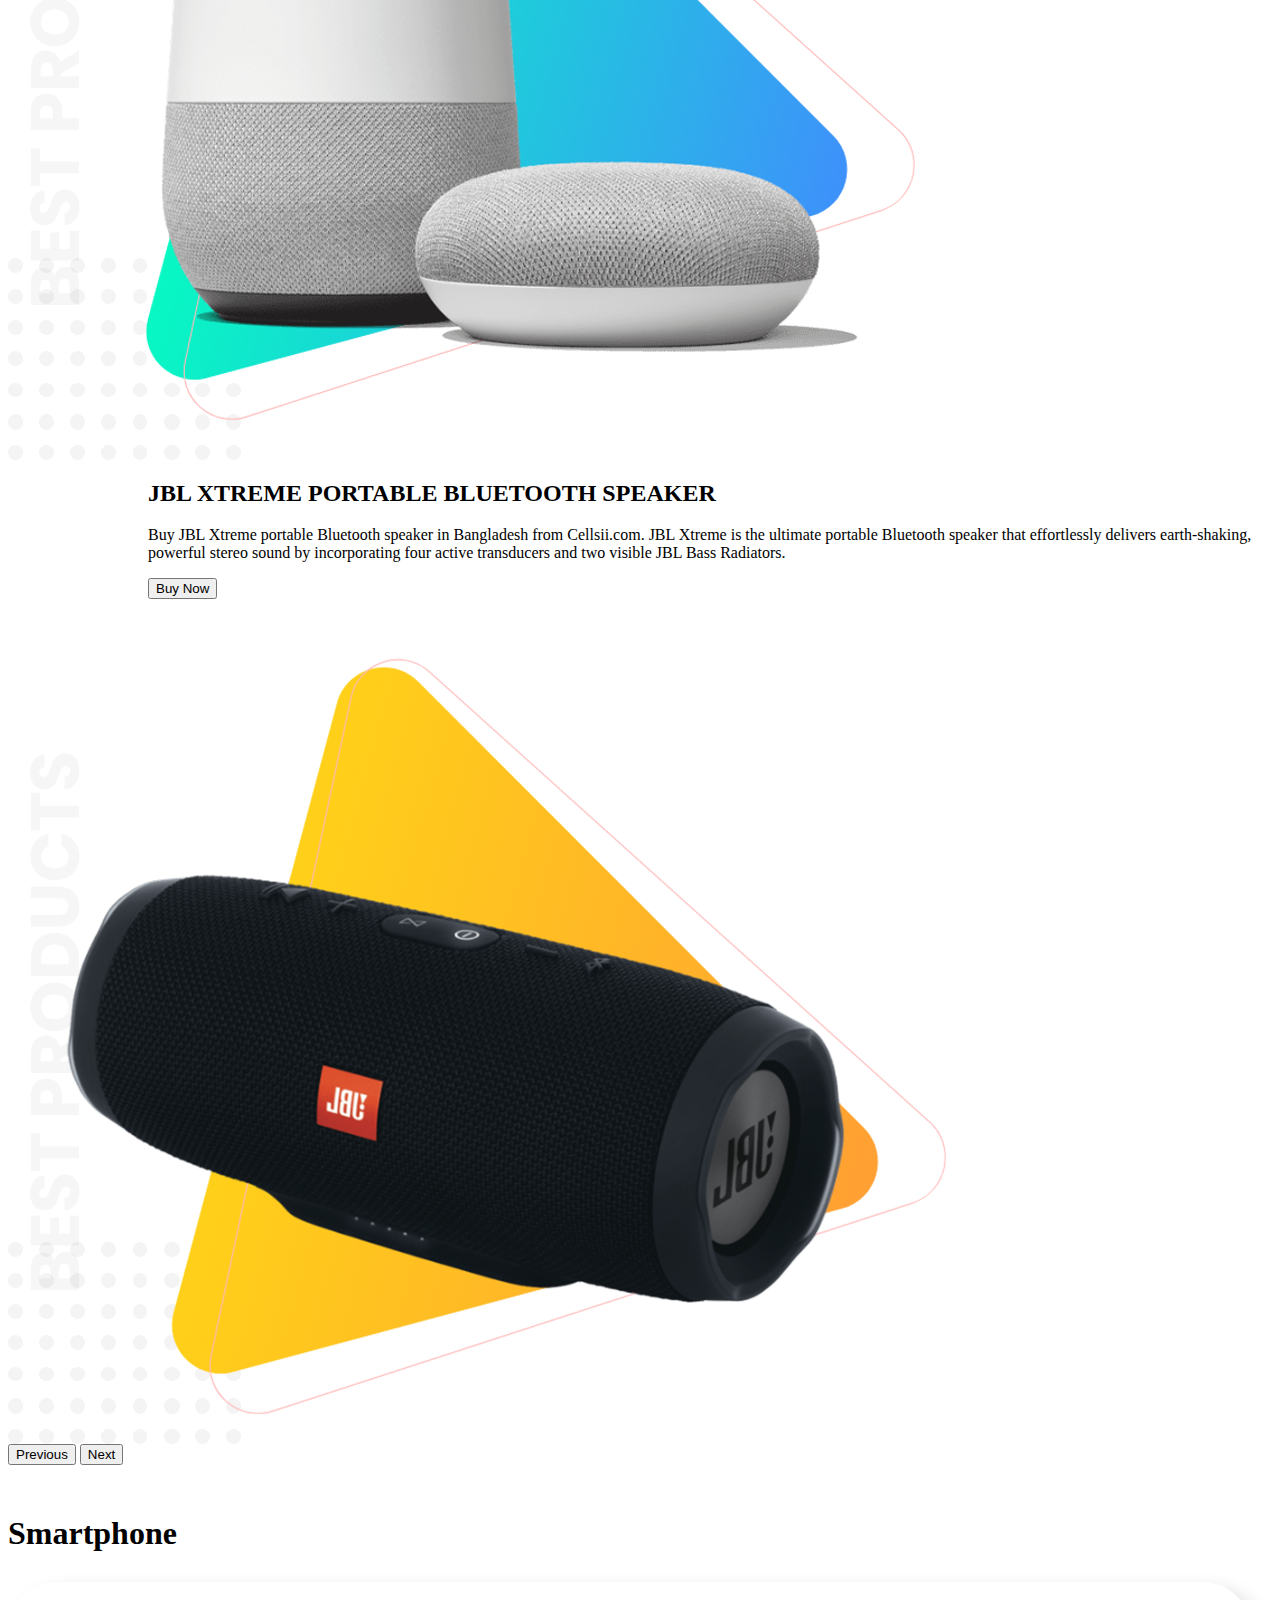
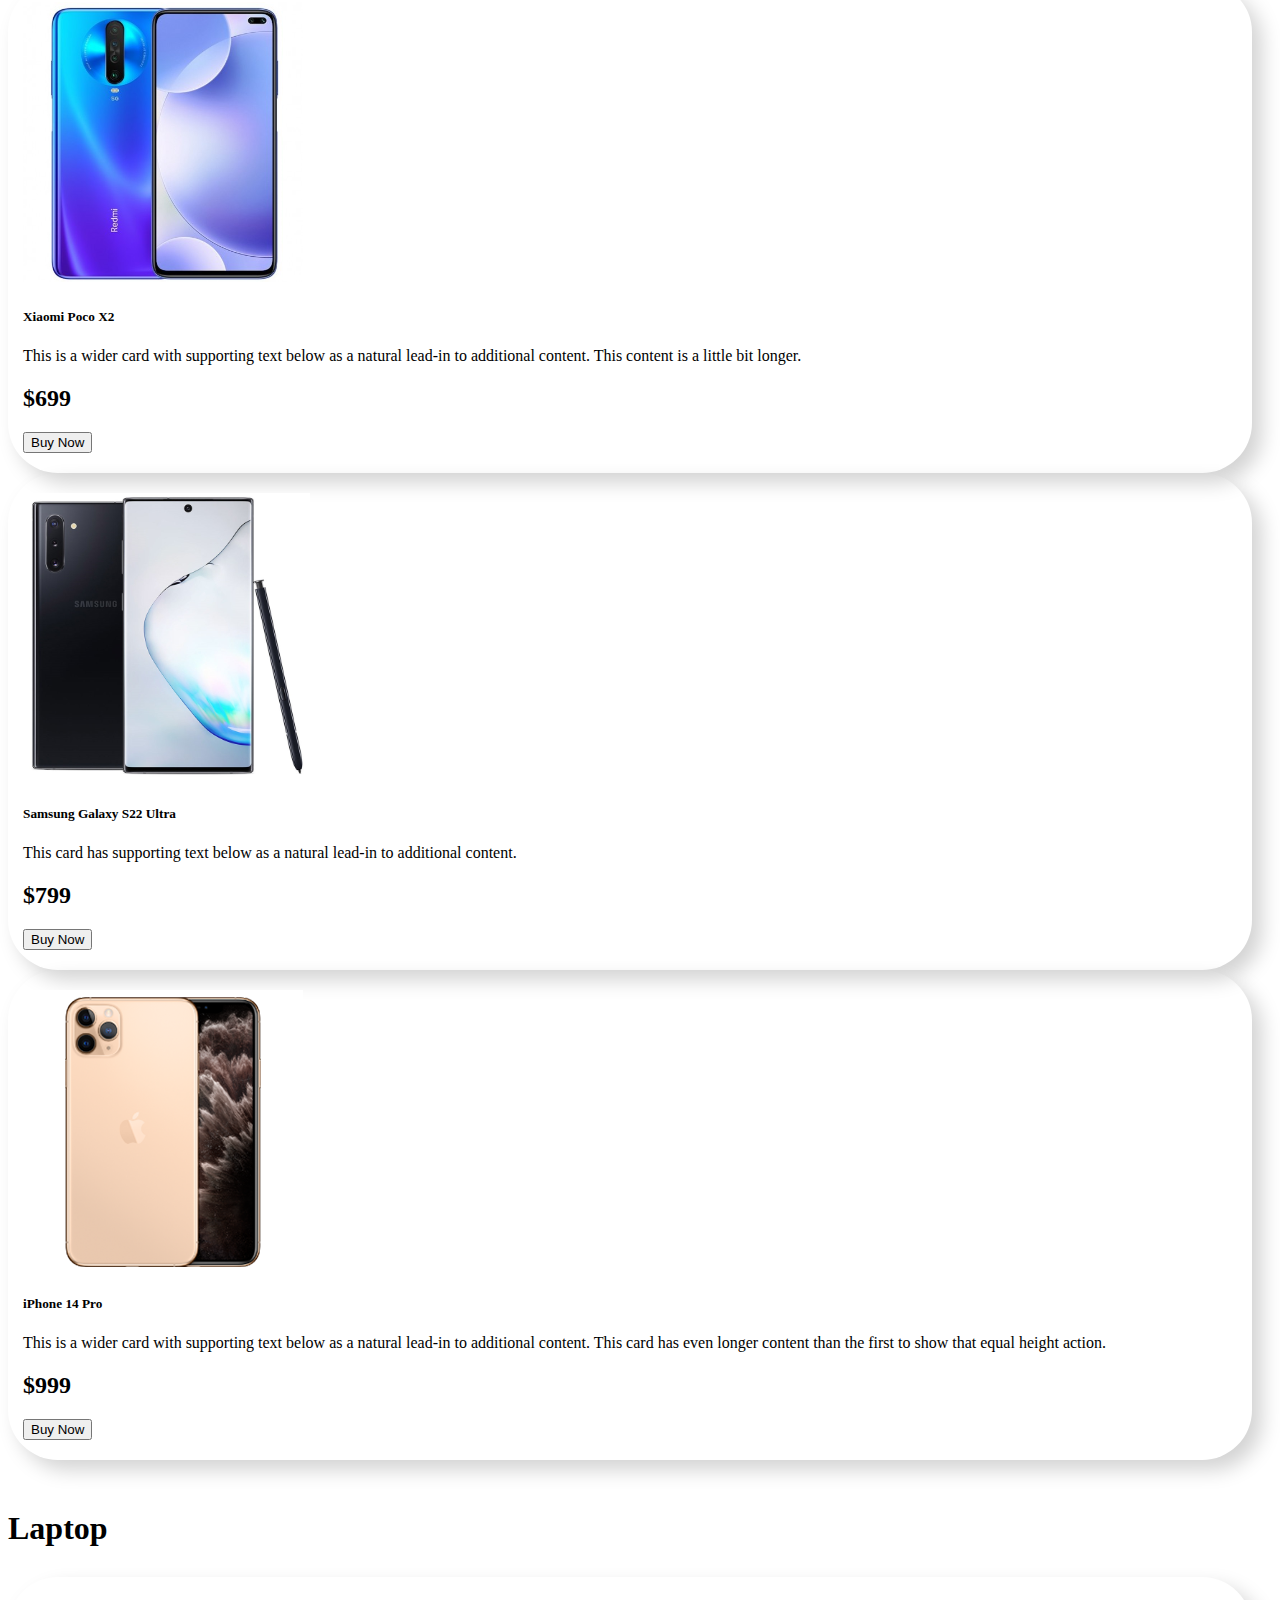
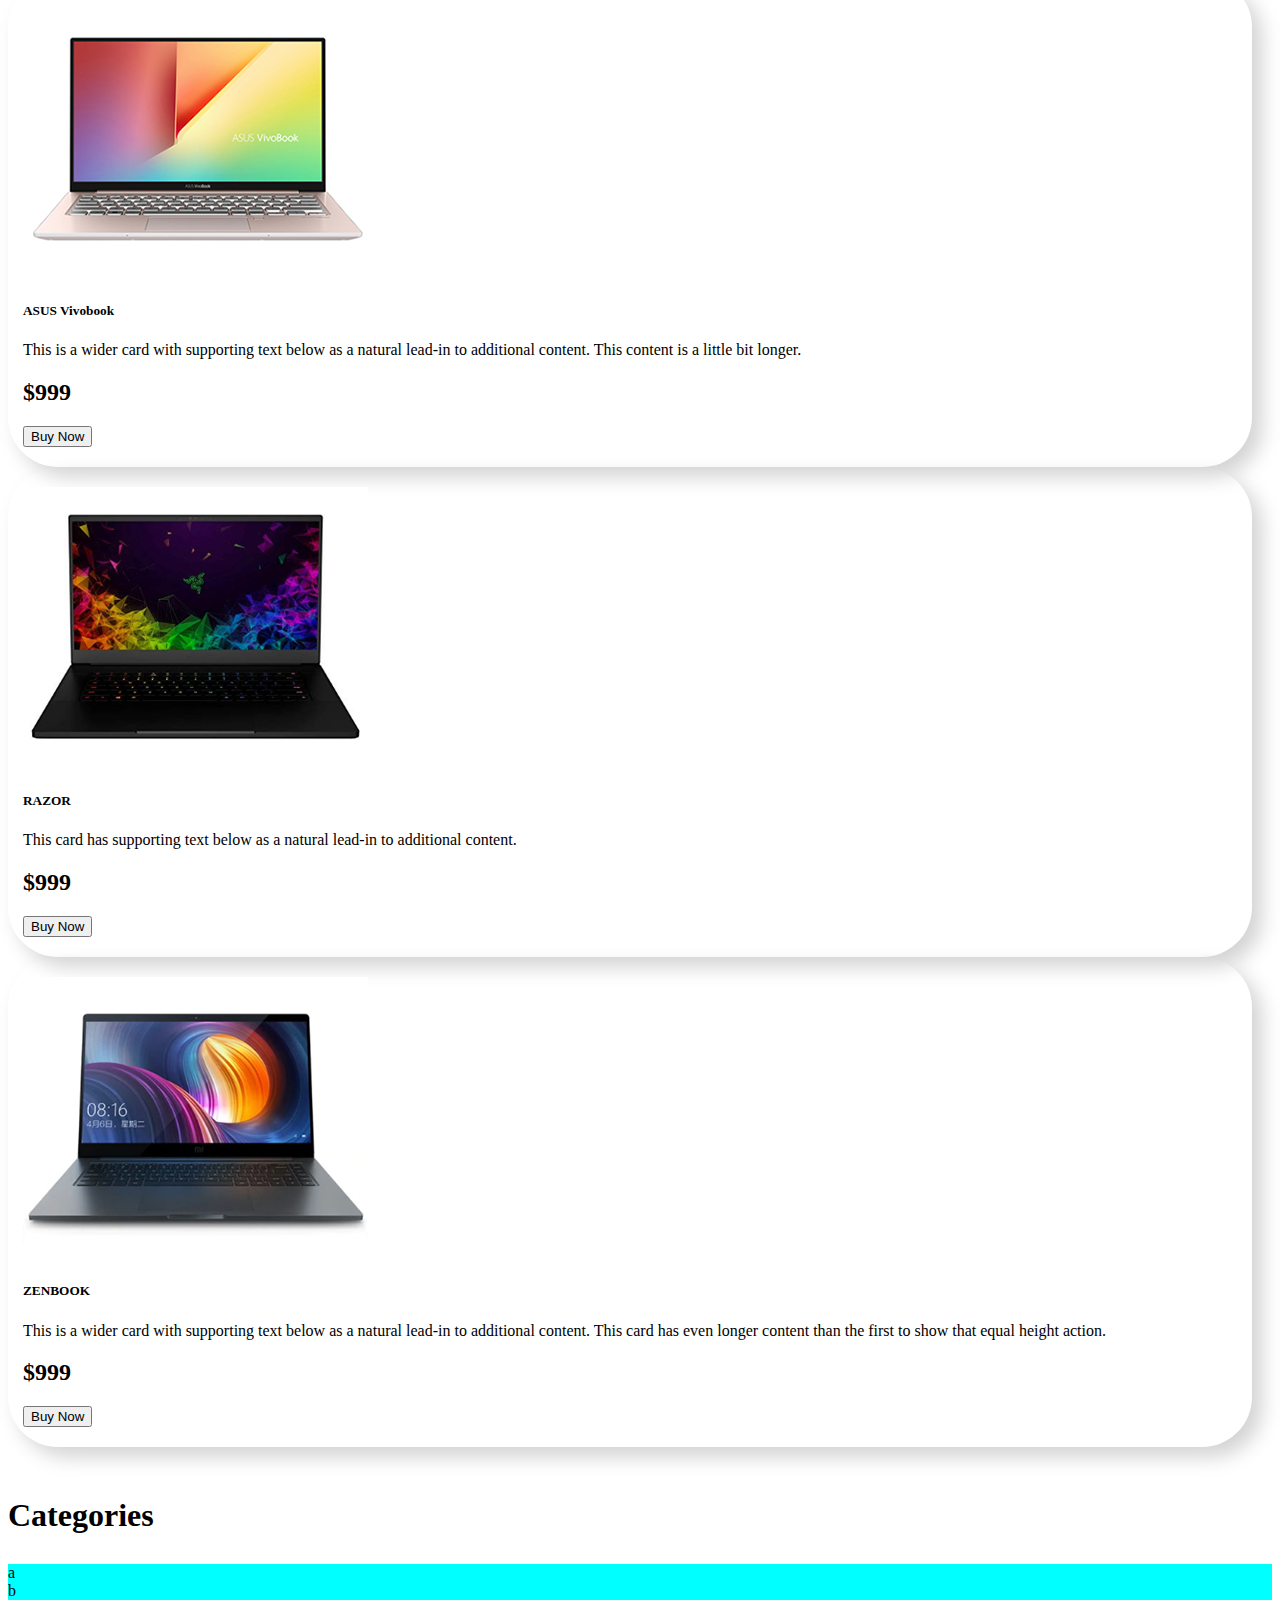
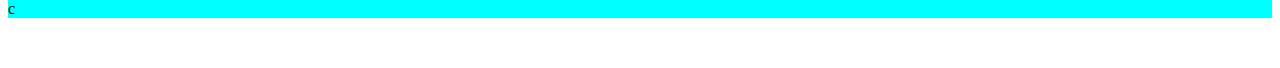
==== commit 2063a432: "Laptop" ====
--- a/index.html
+++ b/index.html
@@ -75,8 +75,8 @@
                   magnam tempora obcaecati laudantium quidem aliquam est iste quo velit cupiditate quis sapiente iure
                   accusamus dolore rerum adipisci molestiae!
                 </p>
-                <div class="btn-buy-posi d-flex justify-content-end">
-                  <button type="button" class="btn btn-danger text-white btn-buy"> Buy Now</button>
+                <div class="btn-buy-posi d-flex justify-content-center">
+                  <button type="button" class="btn btn-dark text-white btn-buy"> Buy Now</button>
                 </div>
               </div>
             </div>
@@ -94,8 +94,8 @@
                   Google Cloud makes text-to-speech capabilities in apps like Google Maps available on Google Cloud
                   Platform
                 </p>
-                <div class="btn-buy-posi d-flex justify-content-end">
-                  <button type="button" class="btn btn-danger text-white btn-buy"> Buy Now</button>
+                <div class="btn-buy-posi d-flex justify-content-center">
+                  <button type="button" class="btn btn-dark text-white btn-buy"> Buy Now</button>
                 </div>
               </div>
 
@@ -115,8 +115,8 @@
                   portable Bluetooth speaker that effortlessly delivers earth-shaking, powerful stereo sound by
                   incorporating four active transducers and two visible JBL Bass Radiators.
                 </p>
-                <div class="btn-buy-posi d-flex justify-content-end">
-                  <button type="button" class="btn btn-danger text-white btn-buy"> Buy Now</button>
+                <div class="btn-buy-posi d-flex justify-content-center">
+                  <button type="button" class="btn btn-dark text-white btn-buy"> Buy Now</button>
                 </div>
               </div>
             </div>
@@ -151,9 +151,12 @@
               <p class="card-text">This is a wider card with supporting text below as a natural lead-in to additional
                 content. This content is a little bit longer.</p>
             </div>
-            <div class="card-footer">
-              <small class="text-muted"><button type="button" class="btn btn-danger text-white btn-buy"> Buy
-                  Now</button></small>
+            <div class="card-footer d-flex justify-content-center">
+              <div>
+                <h2>$699</h2>
+                <small class="text-muted "><button type="button" class="btn btn-dark text-white btn-buy"> Buy
+                  Now</button></small>
+              </div>
             </div>
           </div>
         </div>
@@ -164,9 +167,12 @@
               <h5 class="card-title">Samsung Galaxy S22 Ultra</h5>
               <p class="card-text">This card has supporting text below as a natural lead-in to additional content.</p>
             </div>
-            <div class="card-footer">
-              <small class="text-muted"><button type="button" class="btn btn-danger text-white btn-buy"> Buy
-                  Now</button></small>
+            <div class="card-footer d-flex justify-content-center">
+              <div>
+                <h2>$799</h2>
+              <small class="text-muted"><button type="button" class="btn btn-dark text-white btn-buy"> Buy
+                  Now</button></small>
+              </div>
             </div>
           </div>
         </div>
@@ -178,15 +184,87 @@
               <p class="card-text">This is a wider card with supporting text below as a natural lead-in to additional
                 content. This card has even longer content than the first to show that equal height action.</p>
             </div>
-            <div class="card-footer">
-              <small class="text-muted"><button type="button" class="btn btn-danger text-white btn-buy"> Buy
-                  Now</button></small>
+            <div class="card-footer  d-flex justify-content-center ">
+              <div>
+                <h2>$999</h2>
+              <small class="text-muted"><button type="button" class="btn btn-dark text-white btn-buy"> Buy
+                  Now</button></small>
+              </div>
+            </div>
+          </div>
+        </div>
+      </div>
+    </section>
+    <section class="container laptop">
+      <h1>Laptop</h1>
+      <div class="row row-cols-1 row-cols-md-3 g-4">
+        <div class="col">
+          <div class="card h-100">
+            <img src="images/laptop/product-1.png" class="card-img-top" alt="...">
+            <div class="card-body">
+              <h5 class="card-title">ASUS Vivobook</h5>
+              <p class="card-text">This is a wider card with supporting text below as a natural lead-in to additional
+                content. This content is a little bit longer.</p>
+            </div>
+            <div class="card-footer  d-flex justify-content-center">
+              <div>
+                <h2>$999</h2>
+              <small class="text-muted"><button type="button" class="btn btn-dark text-white btn-buy"> Buy
+                  Now</button></small>
+              </div>
+            </div>
+          </div>
+        </div>
+        <div class="col">
+          <div class="card h-100">
+            <img src="images/laptop/product-2.png" class="card-img-top" alt="...">
+            <div class="card-body">
+              <h5 class="card-title">RAZOR</h5>
+              <p class="card-text">This card has supporting text below as a natural lead-in to additional content.</p>
+            </div>
+            <div class="card-footer  d-flex justify-content-center">
+              <div>
+                <h2>$999</h2>
+              <small class="text-muted"><button type="button" class="btn btn-dark text-white btn-buy"> Buy
+                  Now</button></small>
+              </div>
+            </div>
+          </div>
+        </div>
+        <div class="col">
+          <div class="card h-100">
+            <img src="images/laptop/product-3.png" class="card-img-top" alt="...">
+            <div class="card-body">
+              <h5 class="card-title">ZENBOOK</h5>
+              <p class="card-text">This is a wider card with supporting text below as a natural lead-in to additional
+                content. This card has even longer content than the first to show that equal height action.</p>
+            </div>
+            <div class="card-footer  d-flex justify-content-center">
+              <div>
+                <h2>$999</h2>
+              <small class="text-muted"><button type="button" class="btn btn-dark text-white btn-buy"> Buy
+                  Now</button></small>
+              </div>
             </div>
           </div>
         </div>
       </div>
     </section>
   </main>
+  <section class="container">
+    <h1 class="categorie-title d-flex justify-content-center align-items-center ">Categories</h1>
+    <div class="row">
+      <div class="col-3 cl">
+        a
+      </div>
+      <div class="col-3 cl">
+        b
+      </div>
+      <div class="col-6 cl">
+        c
+      </div>
+    </div>
+  </section>
 
 
 
--- a/style.css
+++ b/style.css
@@ -1,6 +1,9 @@
 /* *{
     margin: 0px;
 } */
+.gold-yello {
+    background: radial-gradient(circle at 10% 20%, rgb(228, 118, 0) 0%, rgb(247, 189, 2) 90%);
+}
 .navbar {
     height: 100px;
 }
@@ -69,8 +72,30 @@
 }
 .card {
     border: none;
+    box-shadow: 10px 10px 20px lightgray;
+    padding: 20px 15px;
+    margin-right: 20px;
+    border-radius: 50px;
 }
 .card-footer {
     border-top: none;
     background-color: white;
+}
+section {
+    margin-bottom: 50px;
+}
+section h1 {
+    margin-bottom: 30px;
+}
+.categorie-title {
+    /* text-decoration-line: underline; */
+    text-decoration-thickness: 10px;
+    /* text-decoration-color: gold; */
+    /* text-decoration-color: radial-gradient(circle at 10% 20%, rgb(228, 118, 0) 0%, rgb(247, 189, 2) 90%); */
+}
+.underline {
+    padding-top: 100px;
+}
+.cl{
+    background-color: aqua;
 }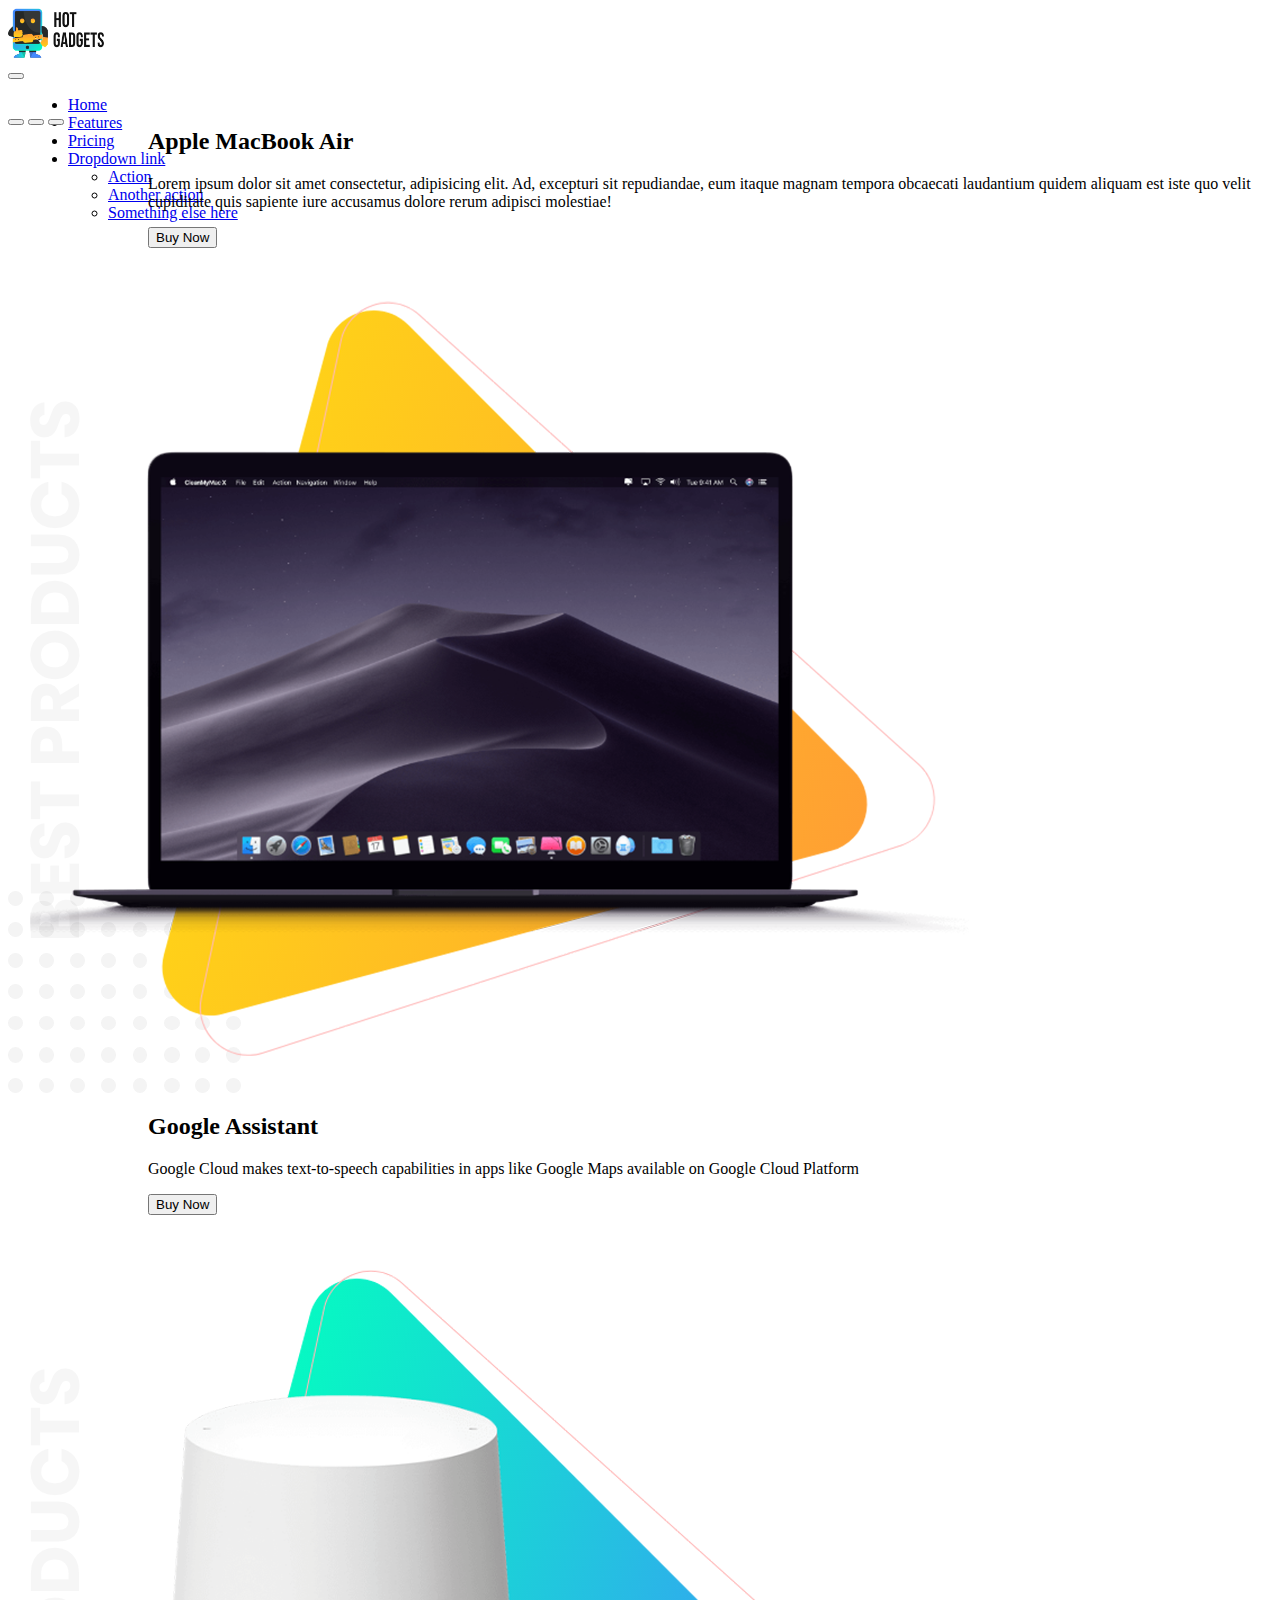
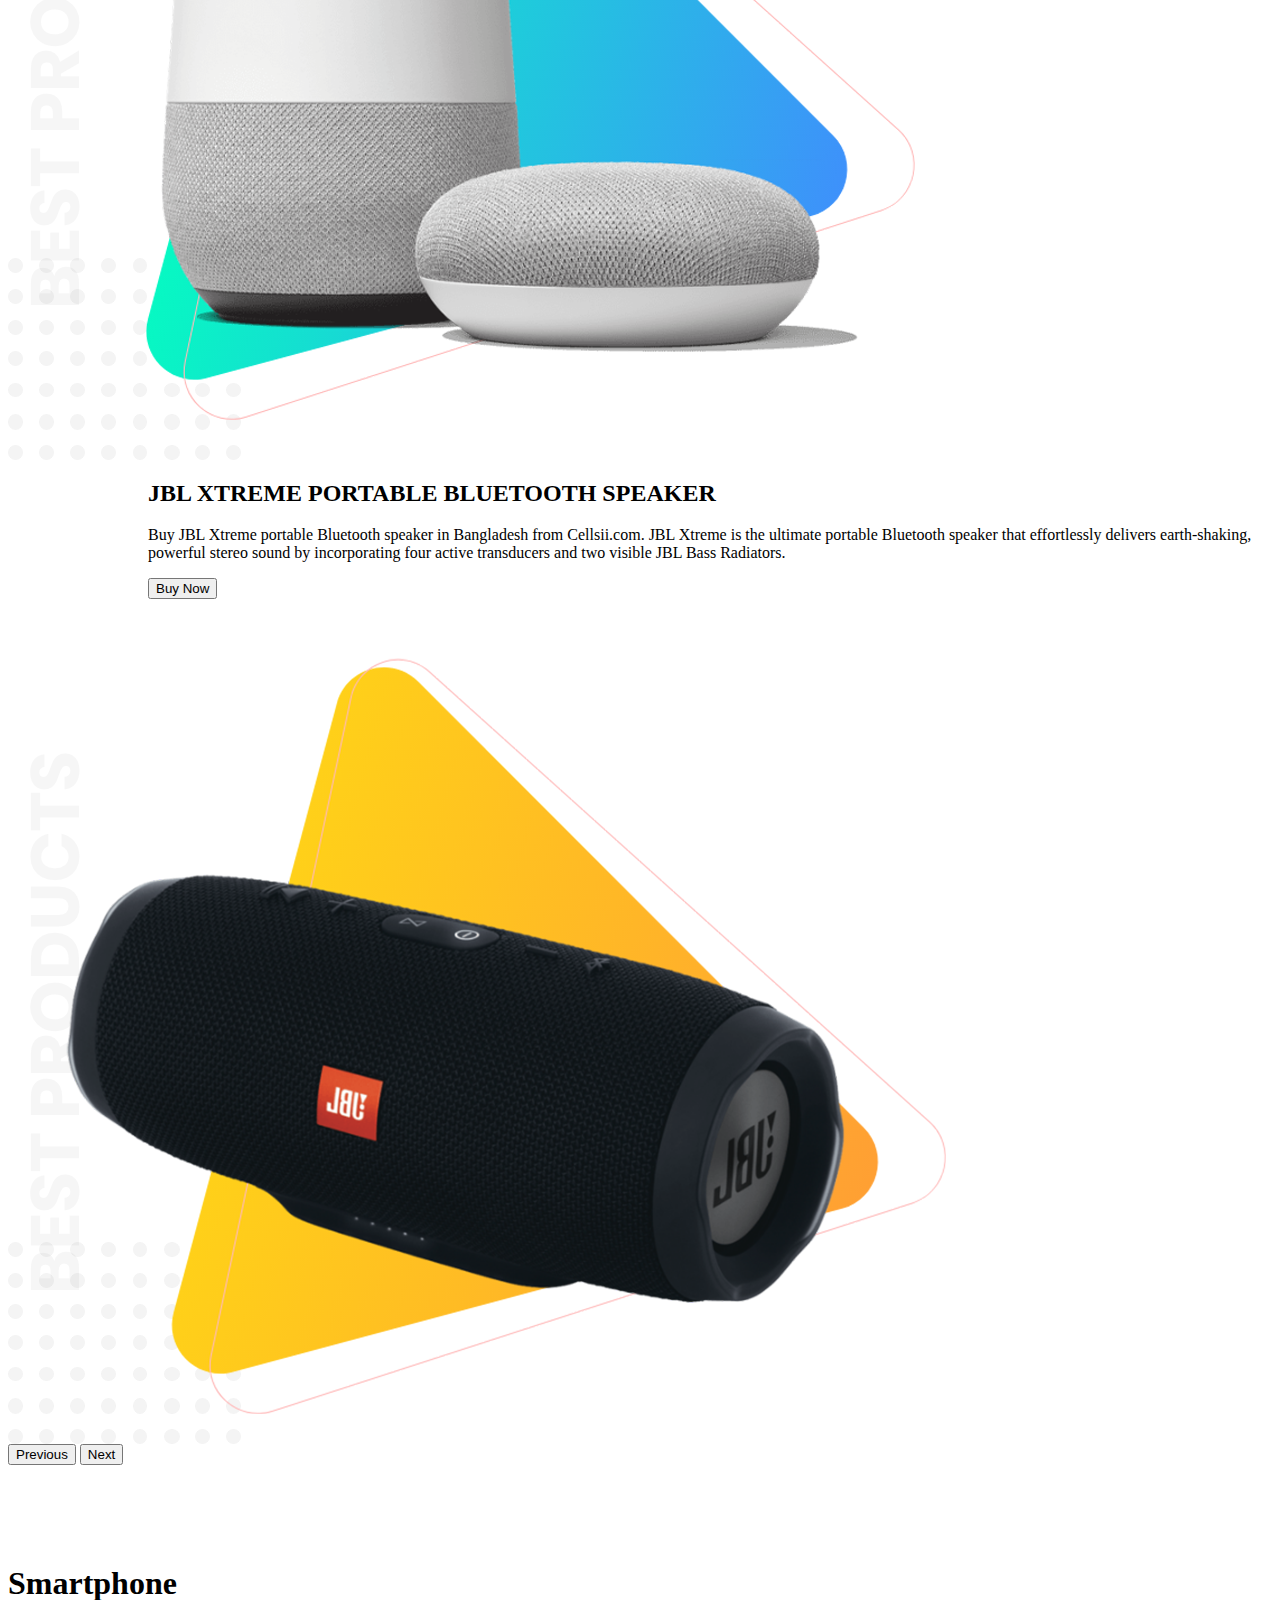
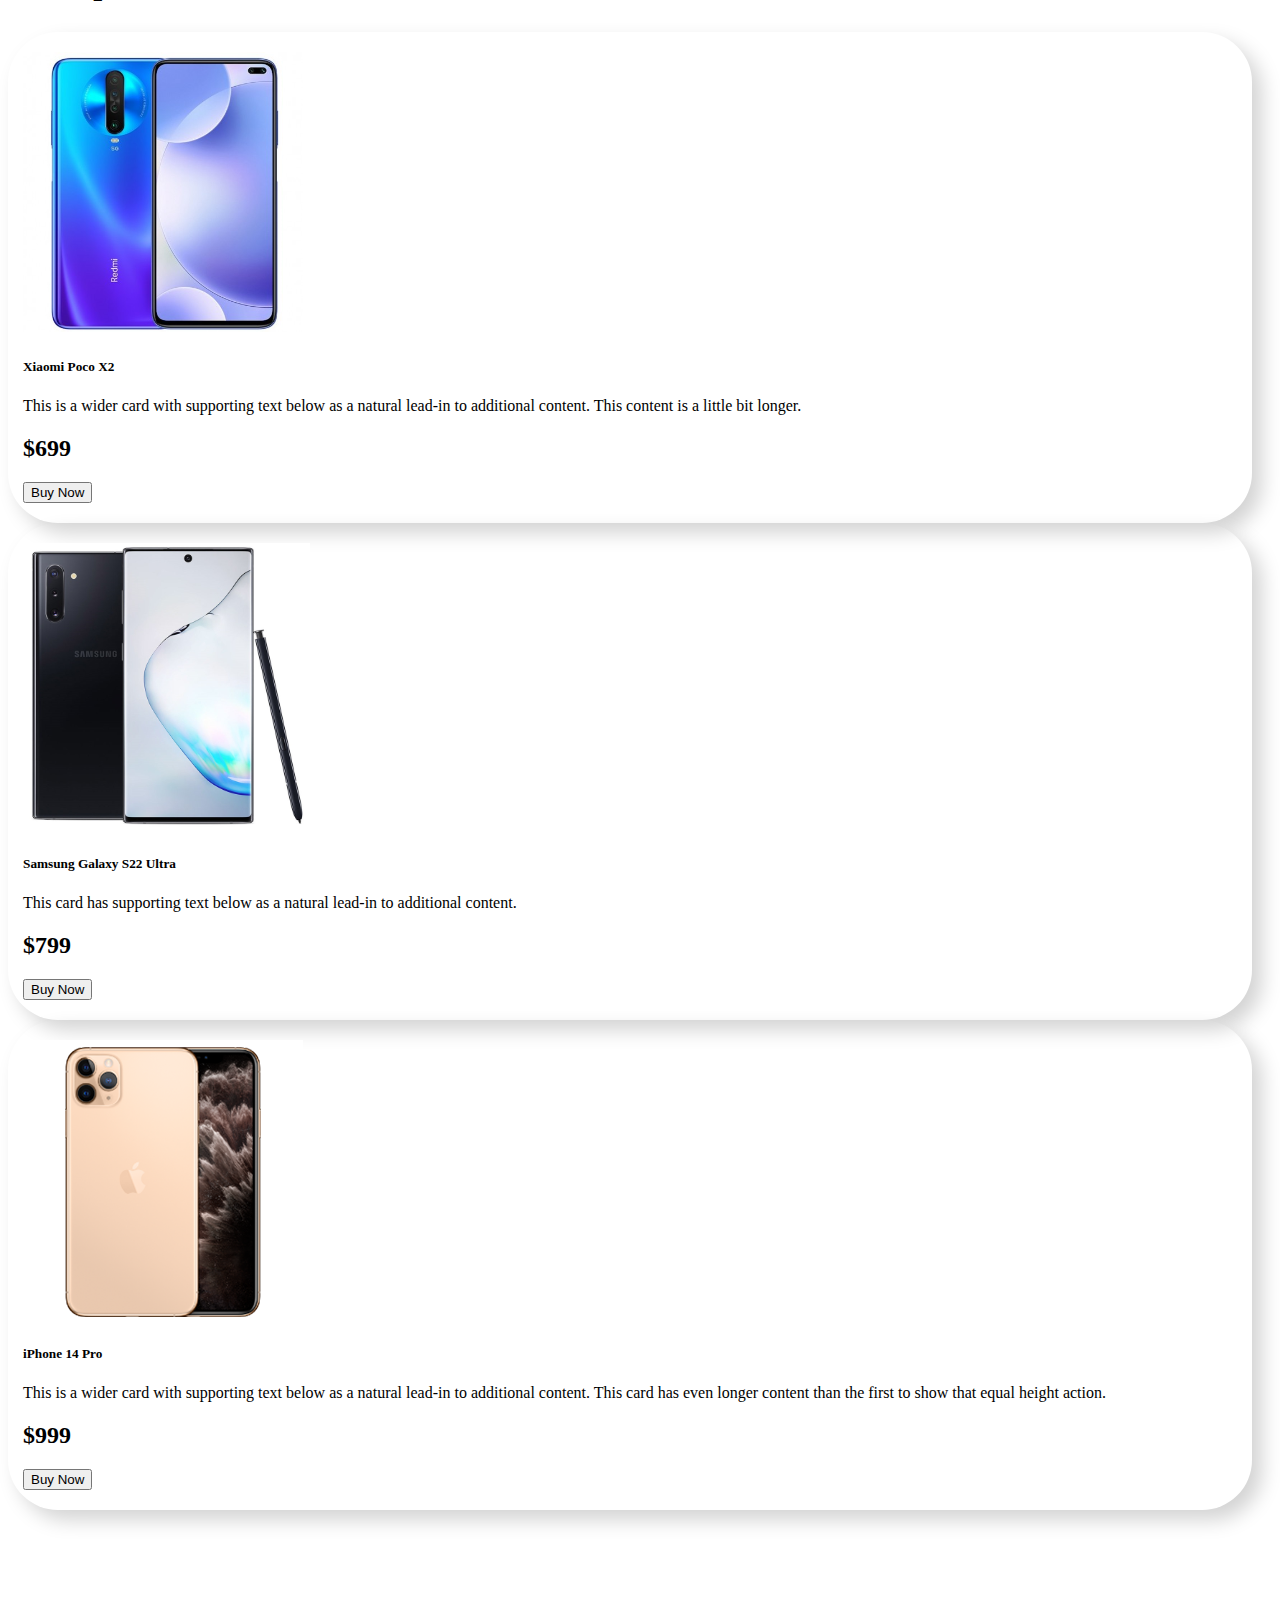
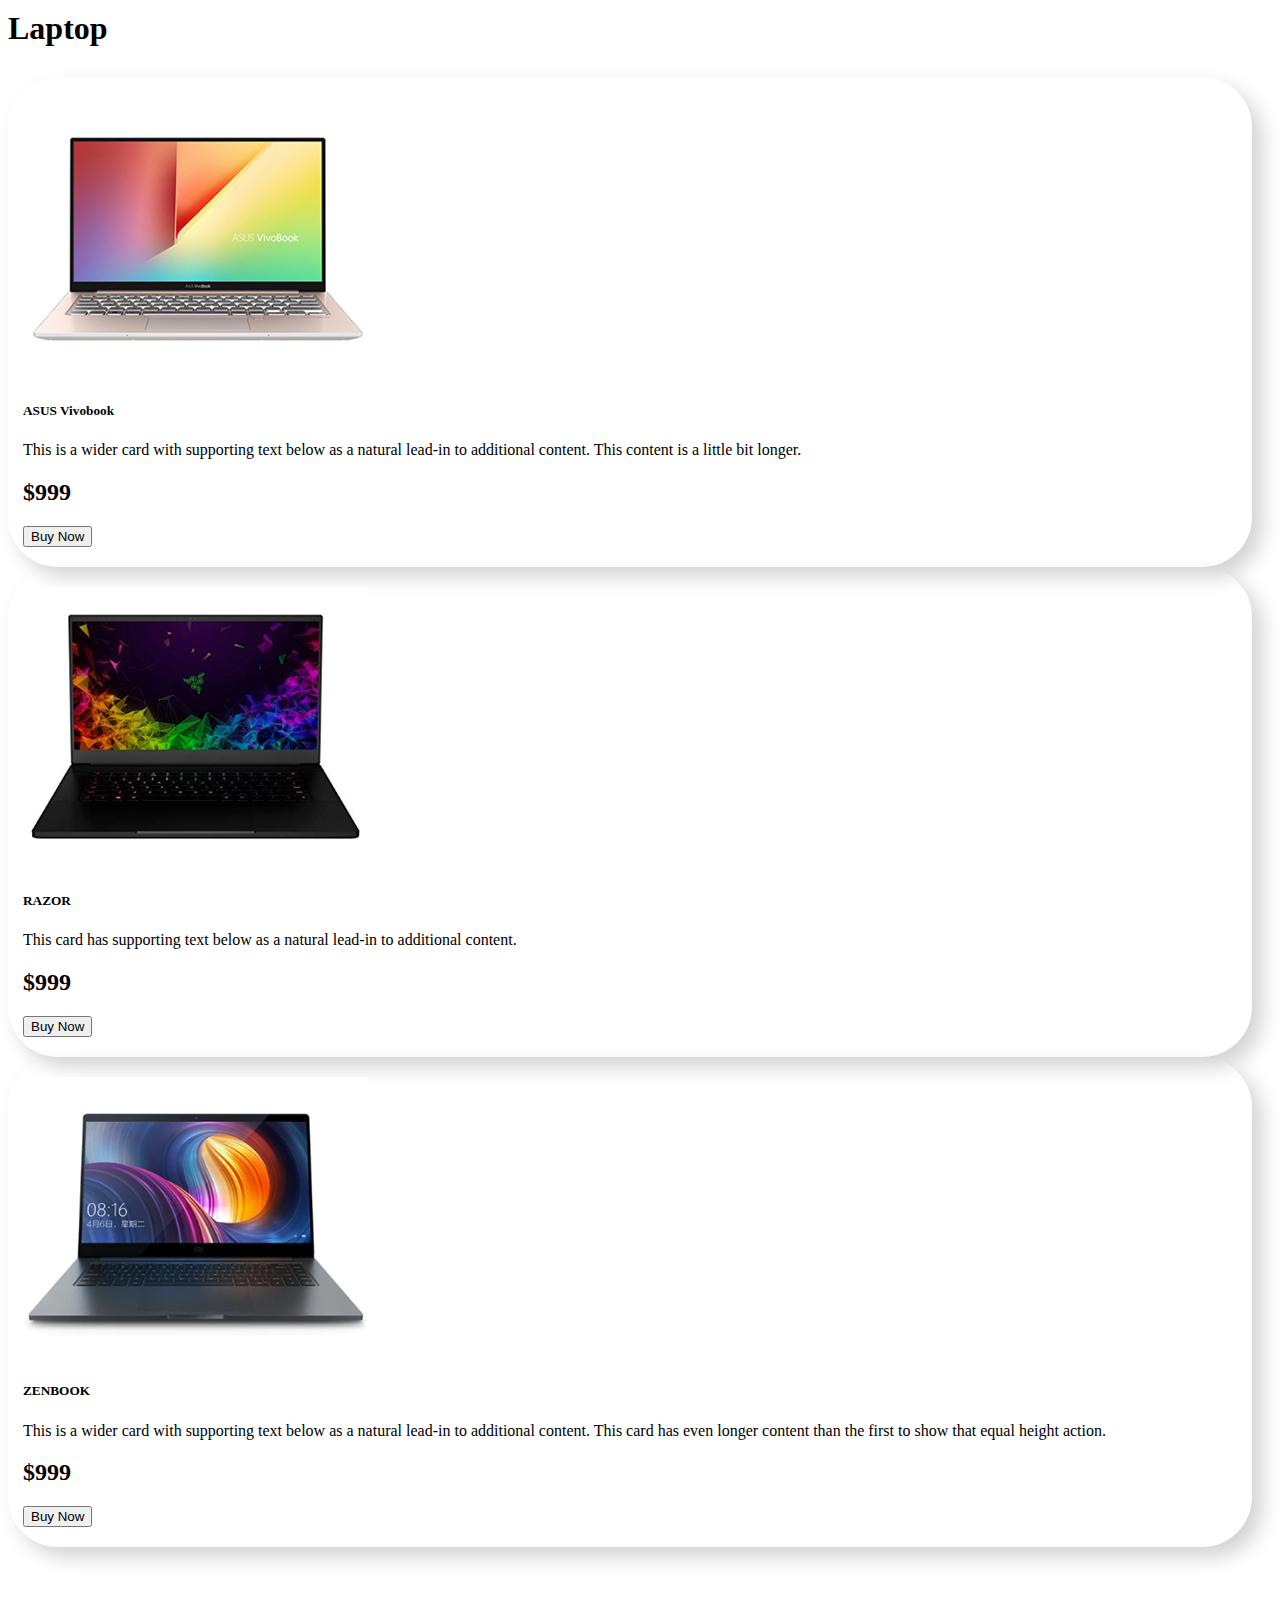
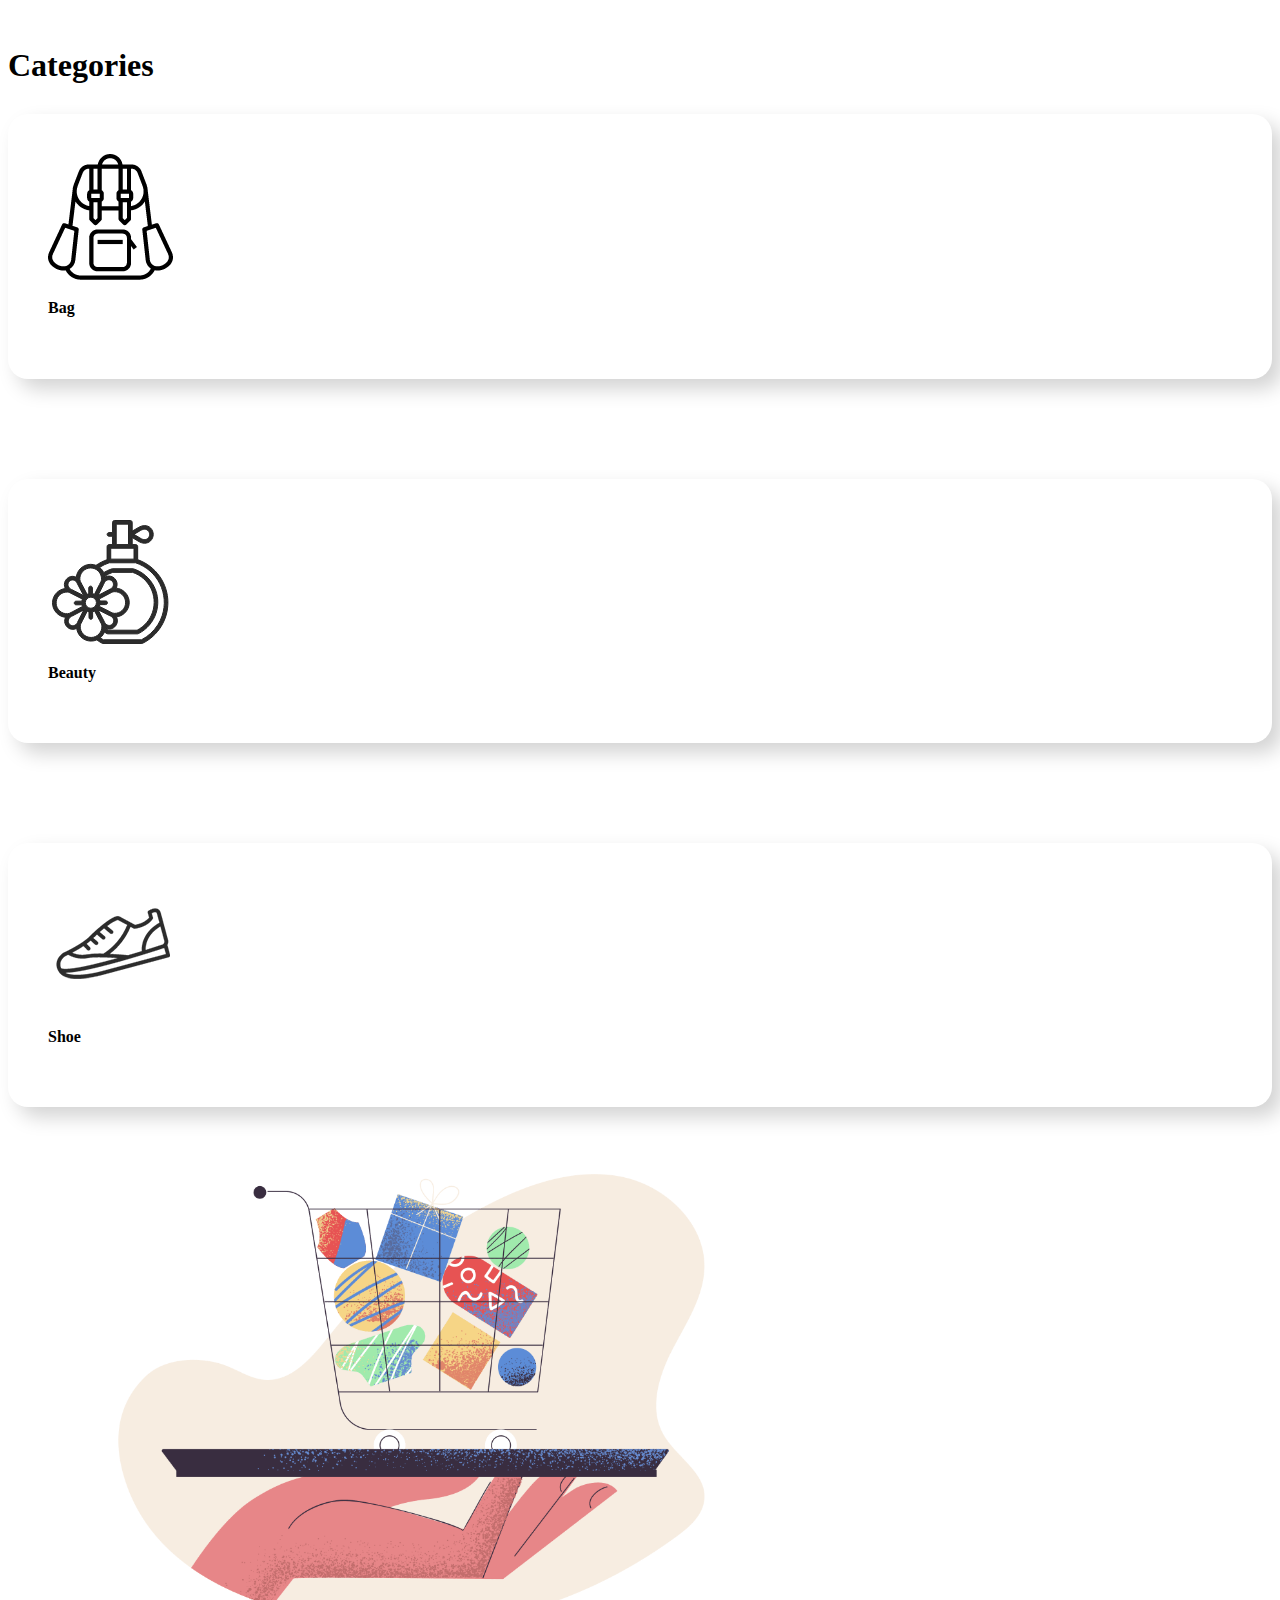
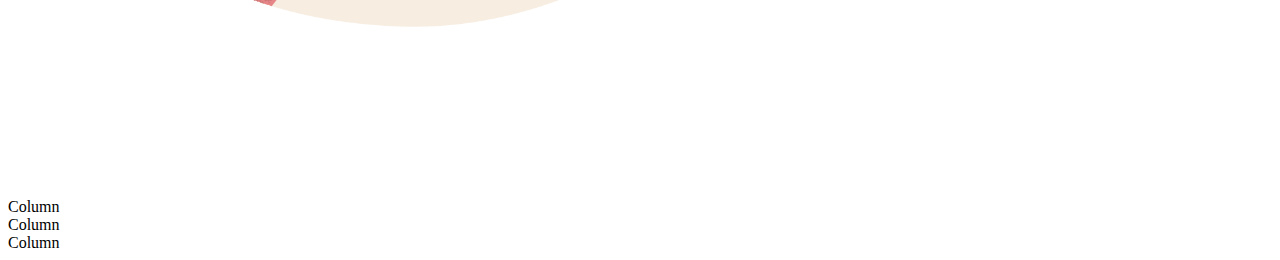
==== commit 72d2c575: "All Structure done" ====
--- a/index.html
+++ b/index.html
@@ -153,7 +153,7 @@
             </div>
             <div class="card-footer d-flex justify-content-center">
               <div>
-                <h2>$699</h2>
+                <h2 class="price">$699</h2>
                 <small class="text-muted "><button type="button" class="btn btn-dark text-white btn-buy"> Buy
                   Now</button></small>
               </div>
@@ -169,7 +169,7 @@
             </div>
             <div class="card-footer d-flex justify-content-center">
               <div>
-                <h2>$799</h2>
+                <h2 class="price">$799</h2>
               <small class="text-muted"><button type="button" class="btn btn-dark text-white btn-buy"> Buy
                   Now</button></small>
               </div>
@@ -186,7 +186,7 @@
             </div>
             <div class="card-footer  d-flex justify-content-center ">
               <div>
-                <h2>$999</h2>
+                <h2 class="price">$999</h2>
               <small class="text-muted"><button type="button" class="btn btn-dark text-white btn-buy"> Buy
                   Now</button></small>
               </div>
@@ -208,7 +208,7 @@
             </div>
             <div class="card-footer  d-flex justify-content-center">
               <div>
-                <h2>$999</h2>
+                <h2 class="price">$999</h2>
               <small class="text-muted"><button type="button" class="btn btn-dark text-white btn-buy"> Buy
                   Now</button></small>
               </div>
@@ -224,7 +224,7 @@
             </div>
             <div class="card-footer  d-flex justify-content-center">
               <div>
-                <h2>$999</h2>
+                <h2 class="price">$999</h2>
               <small class="text-muted"><button type="button" class="btn btn-dark text-white btn-buy"> Buy
                   Now</button></small>
               </div>
@@ -241,7 +241,7 @@
             </div>
             <div class="card-footer  d-flex justify-content-center">
               <div>
-                <h2>$999</h2>
+                <h2 class="price">$999</h2>
               <small class="text-muted"><button type="button" class="btn btn-dark text-white btn-buy"> Buy
                   Now</button></small>
               </div>
@@ -251,20 +251,43 @@
       </div>
     </section>
   </main>
-  <section class="container">
-    <h1 class="categorie-title d-flex justify-content-center align-items-center ">Categories</h1>
+  <section class="container ">
+    <h1 class="categorie-title d-flex justify-content-center">Categories</h1>
     <div class="row">
-      <div class="col-3 cl">
-        a
-      </div>
-      <div class="col-3 cl">
-        b
-      </div>
-      <div class="col-6 cl">
-        c
+      <div class="col-3 d-flex justify-content-center align-items-center">
+        <div class="cat">
+          <img src="images/Categories/bag.png" alt="" >
+          <h4 class="d-flex justify-content-center align-items-center">Bag</h4>
+        </div>
+      </div>
+      <div class="col-3 d-flex flex-column justify-content-center align-items-center">
+        <div class="two-image cat">
+          <img src="images/Categories/perfume.png" alt="" >
+          <h4 class="d-flex justify-content-center align-items-center">Beauty</h4>
+        </div>
+        <div class="two-image cat">
+          <img src="images/Categories/shoe.png" alt="" class="">
+          <h4 class="d-flex justify-content-center align-items-center">Shoe</h4>
+        </div>
+      </div>
+      <div class="col-6 d-flex justify-content-center align-items-center">
+        <img src="images/Categories/pale-order.png" alt="" class="">
       </div>
     </div>
   </section>
+  <div class="container">
+    <div class="row">
+      <div class="col">
+        Column
+      </div>
+      <div class="col">
+        Column
+      </div>
+      <div class="col">
+        Column
+      </div>
+    </div>
+  </div>
 
 
 
--- a/style.css
+++ b/style.css
@@ -82,20 +82,32 @@
     background-color: white;
 }
 section {
-    margin-bottom: 50px;
+    margin-bottom: 100px;
 }
 section h1 {
     margin-bottom: 30px;
 }
 .categorie-title {
     /* text-decoration-line: underline; */
-    text-decoration-thickness: 10px;
+    /* text-decoration-thickness: 10px; */
     /* text-decoration-color: gold; */
     /* text-decoration-color: radial-gradient(circle at 10% 20%, rgb(228, 118, 0) 0%, rgb(247, 189, 2) 90%); */
+
 }
 .underline {
     padding-top: 100px;
 }
 .cl{
     background-color: aqua;
+}
+.two-image {
+    margin-top: 100px;
+}
+.cat {
+    box-shadow: 10px 10px 20px lightgray;
+    border-radius: 20px;
+    padding: 40px 40px;
+}
+.cat h4 {
+    margin-top: 15px;
 }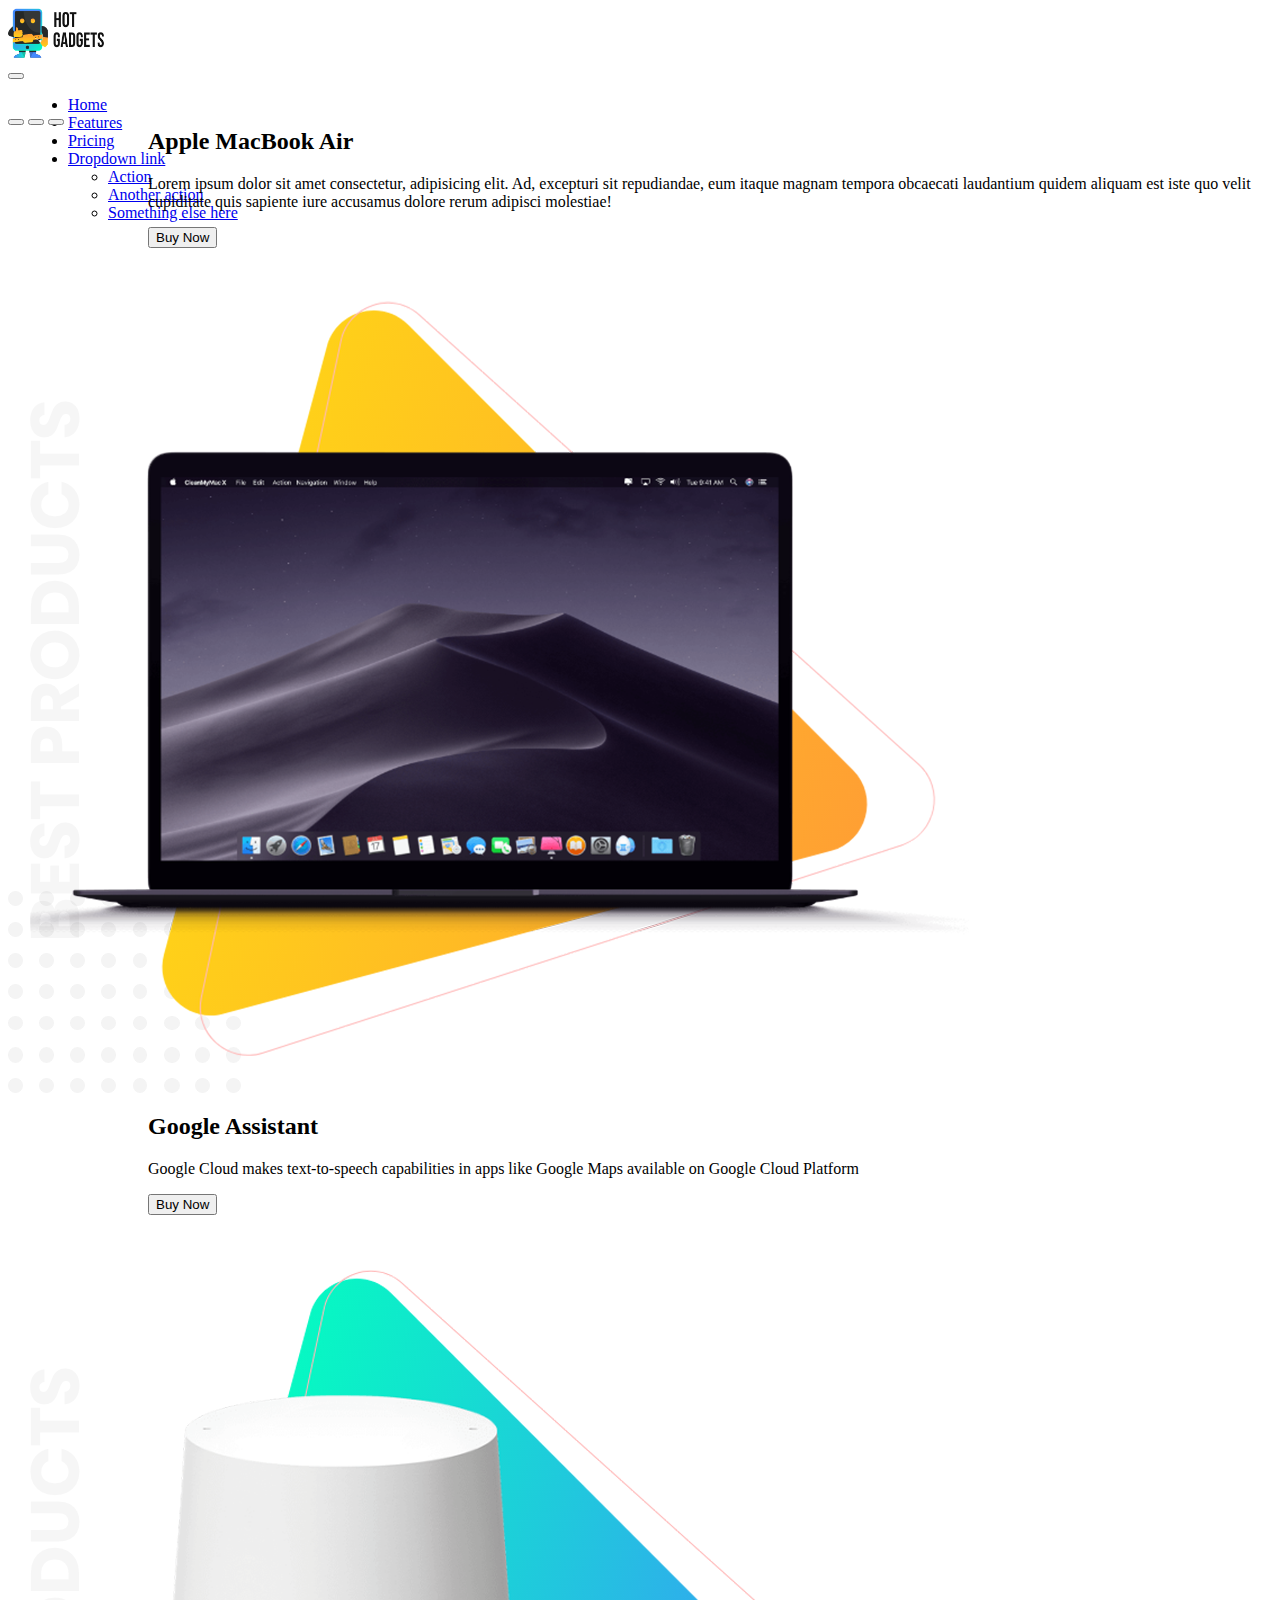
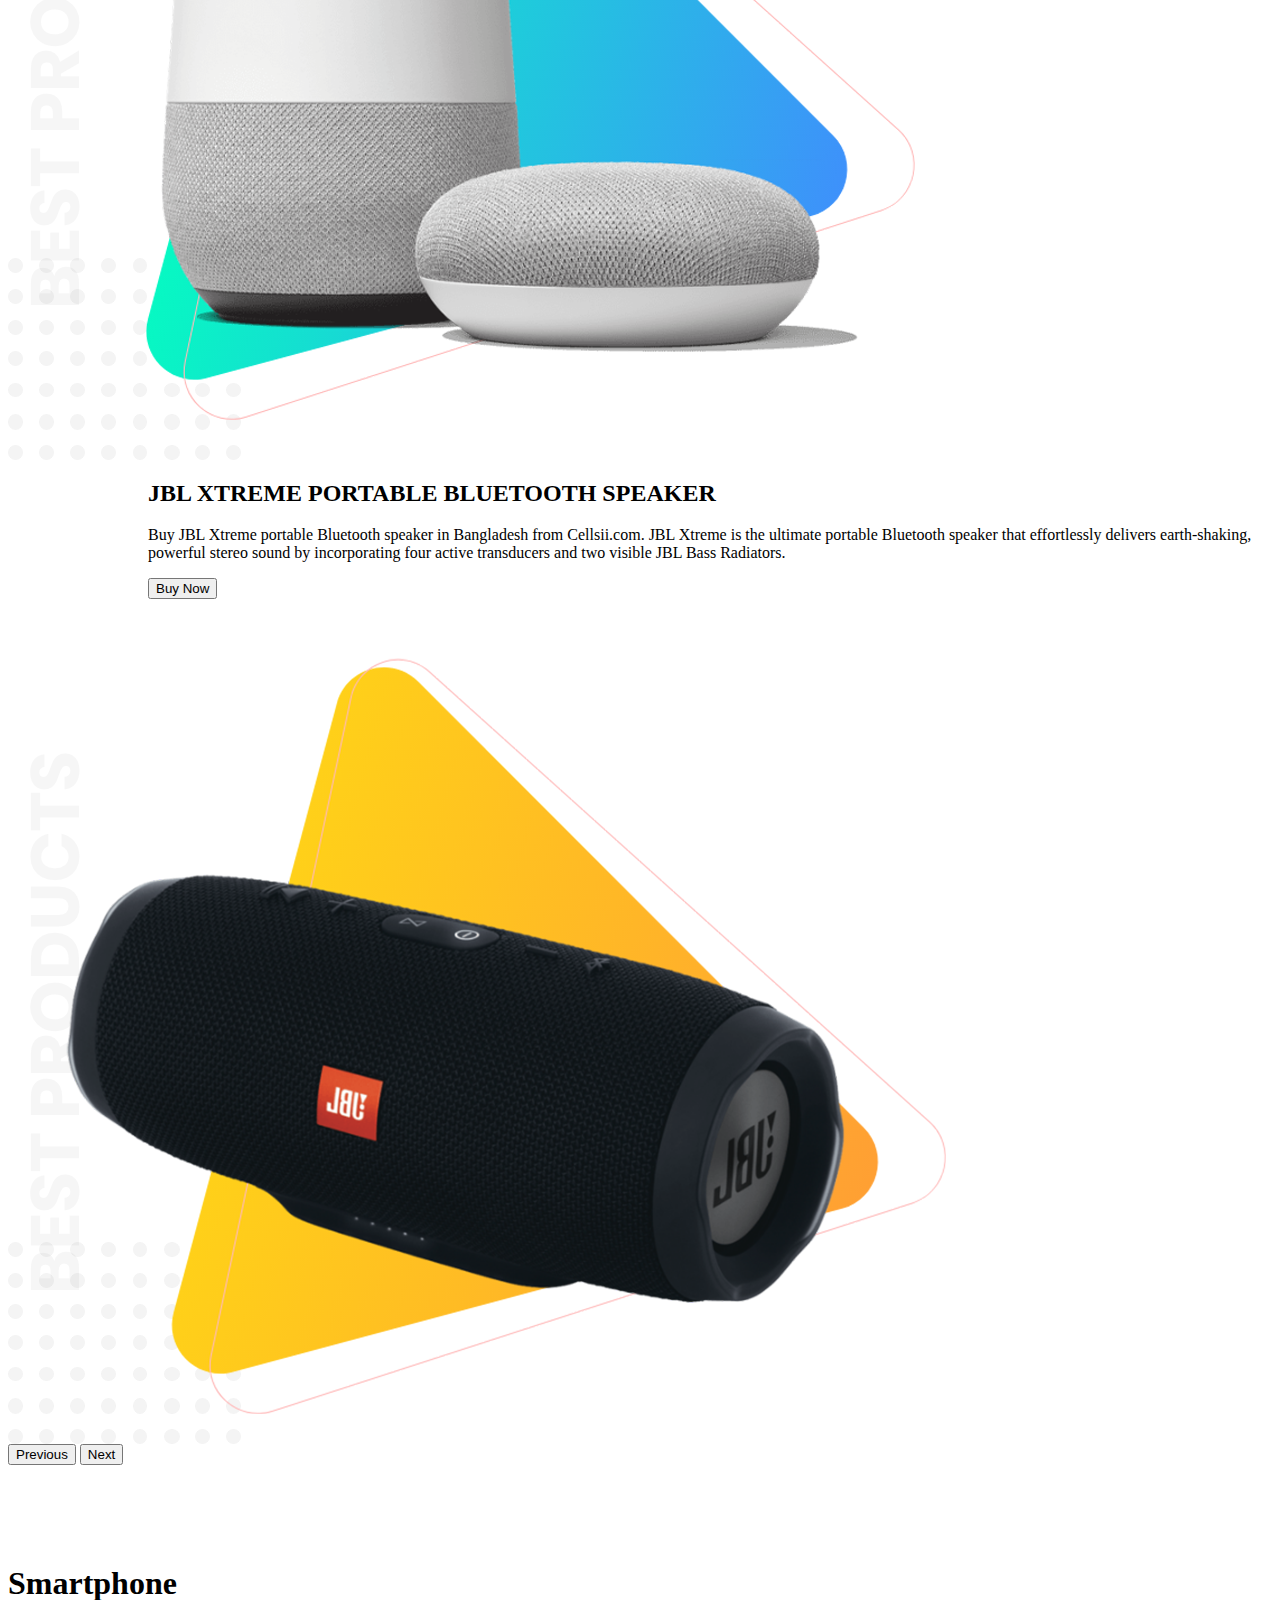
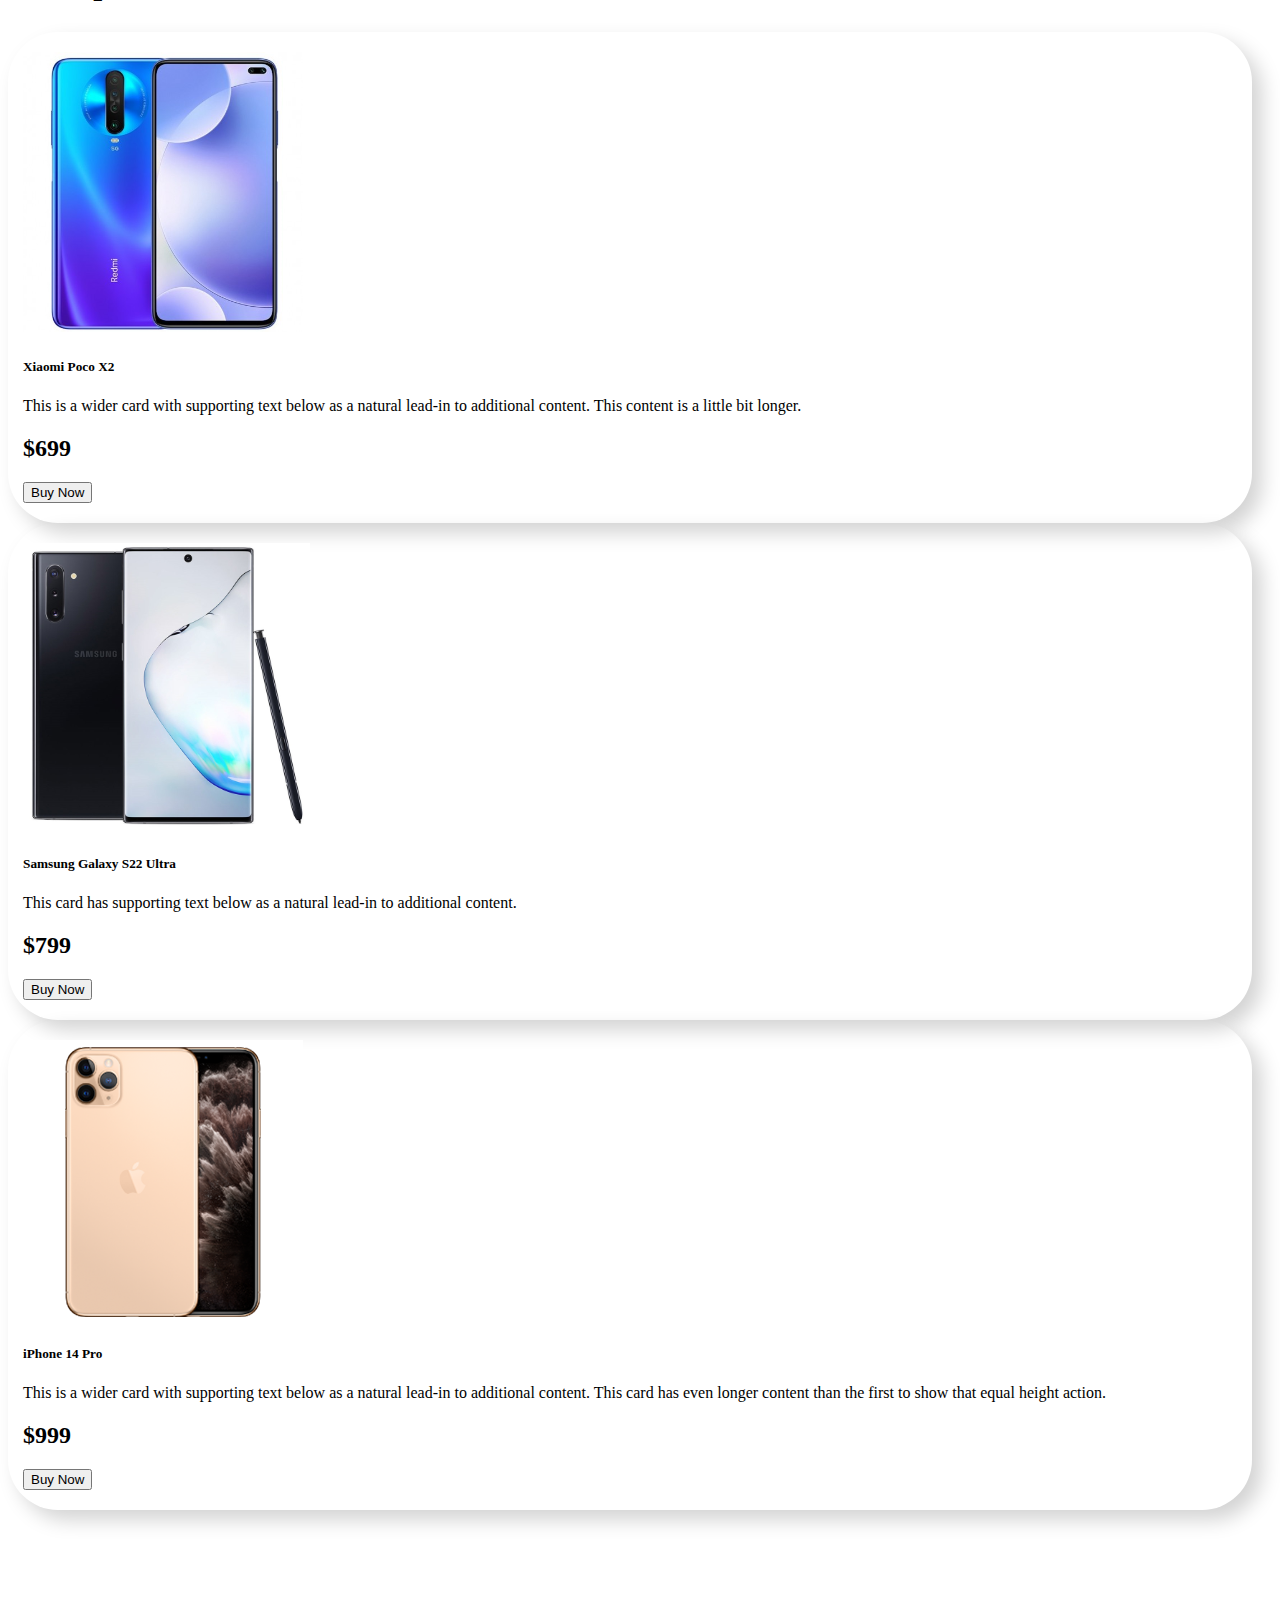
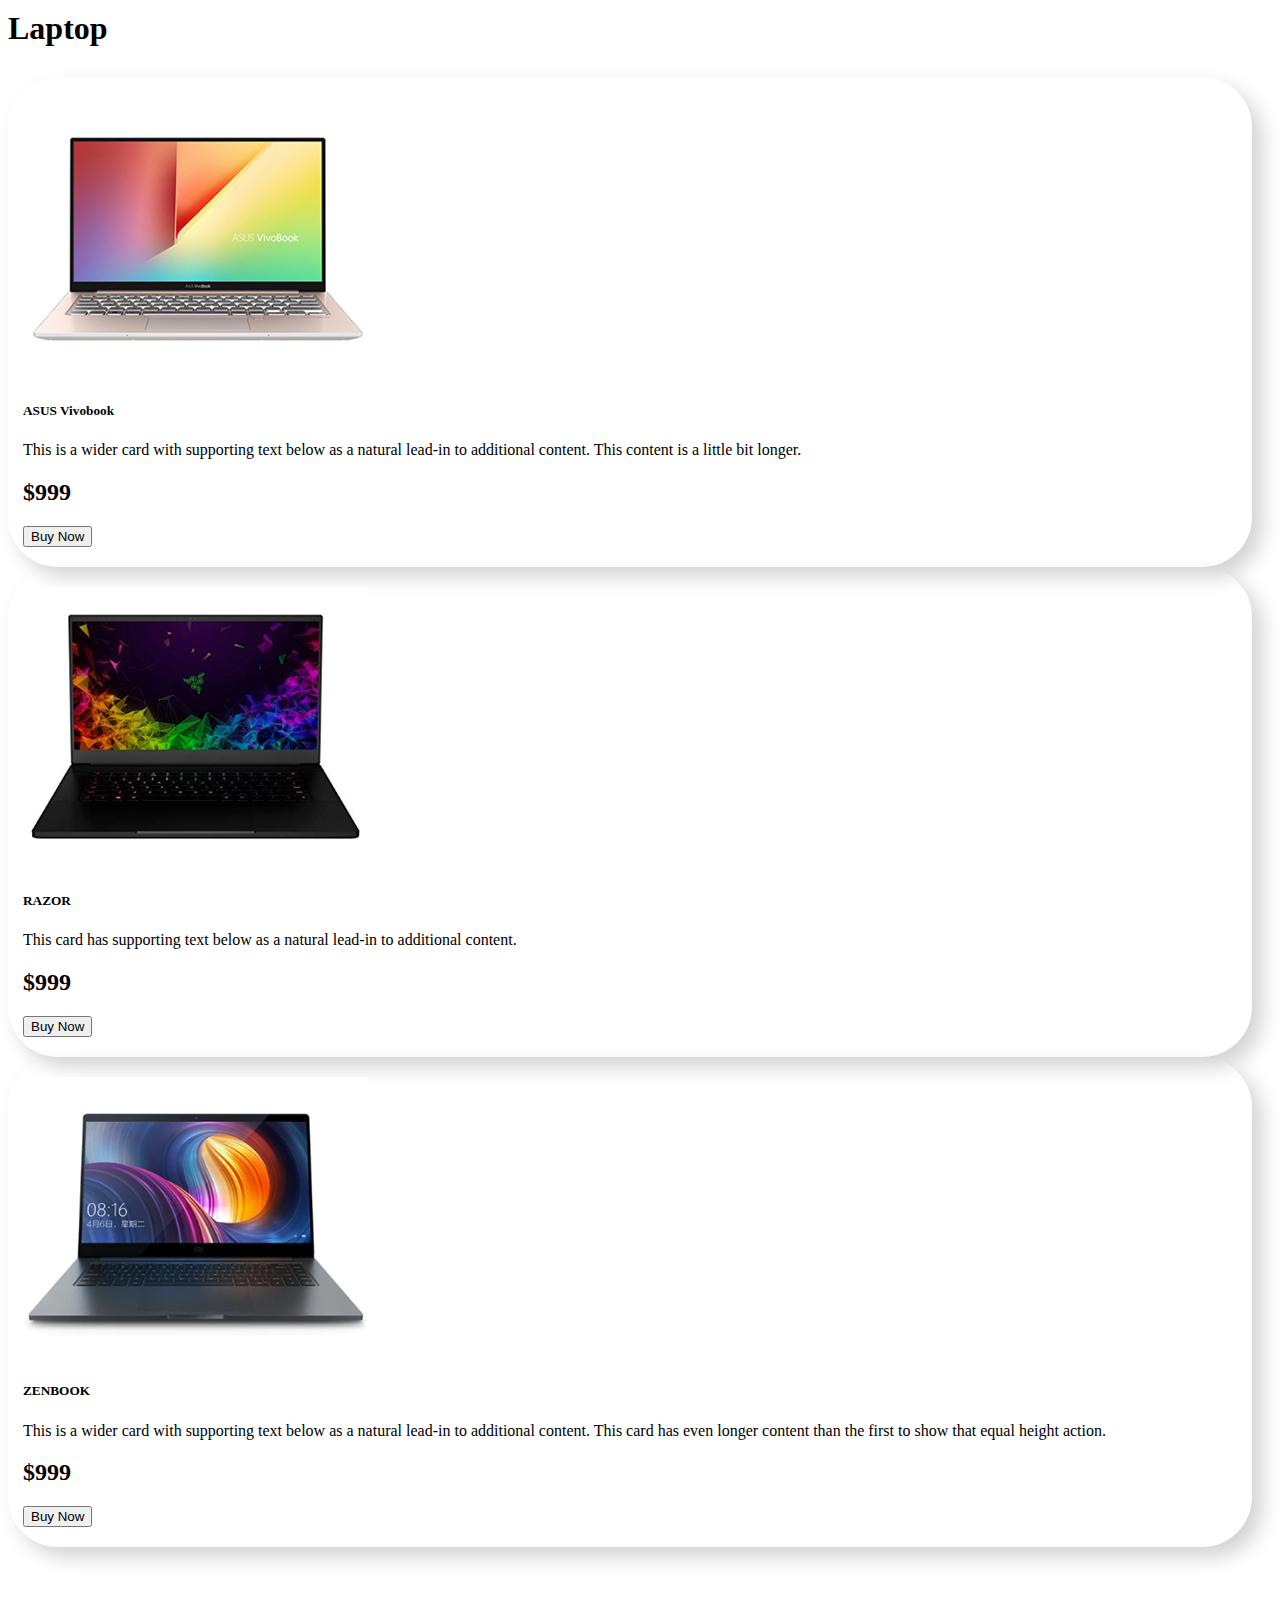
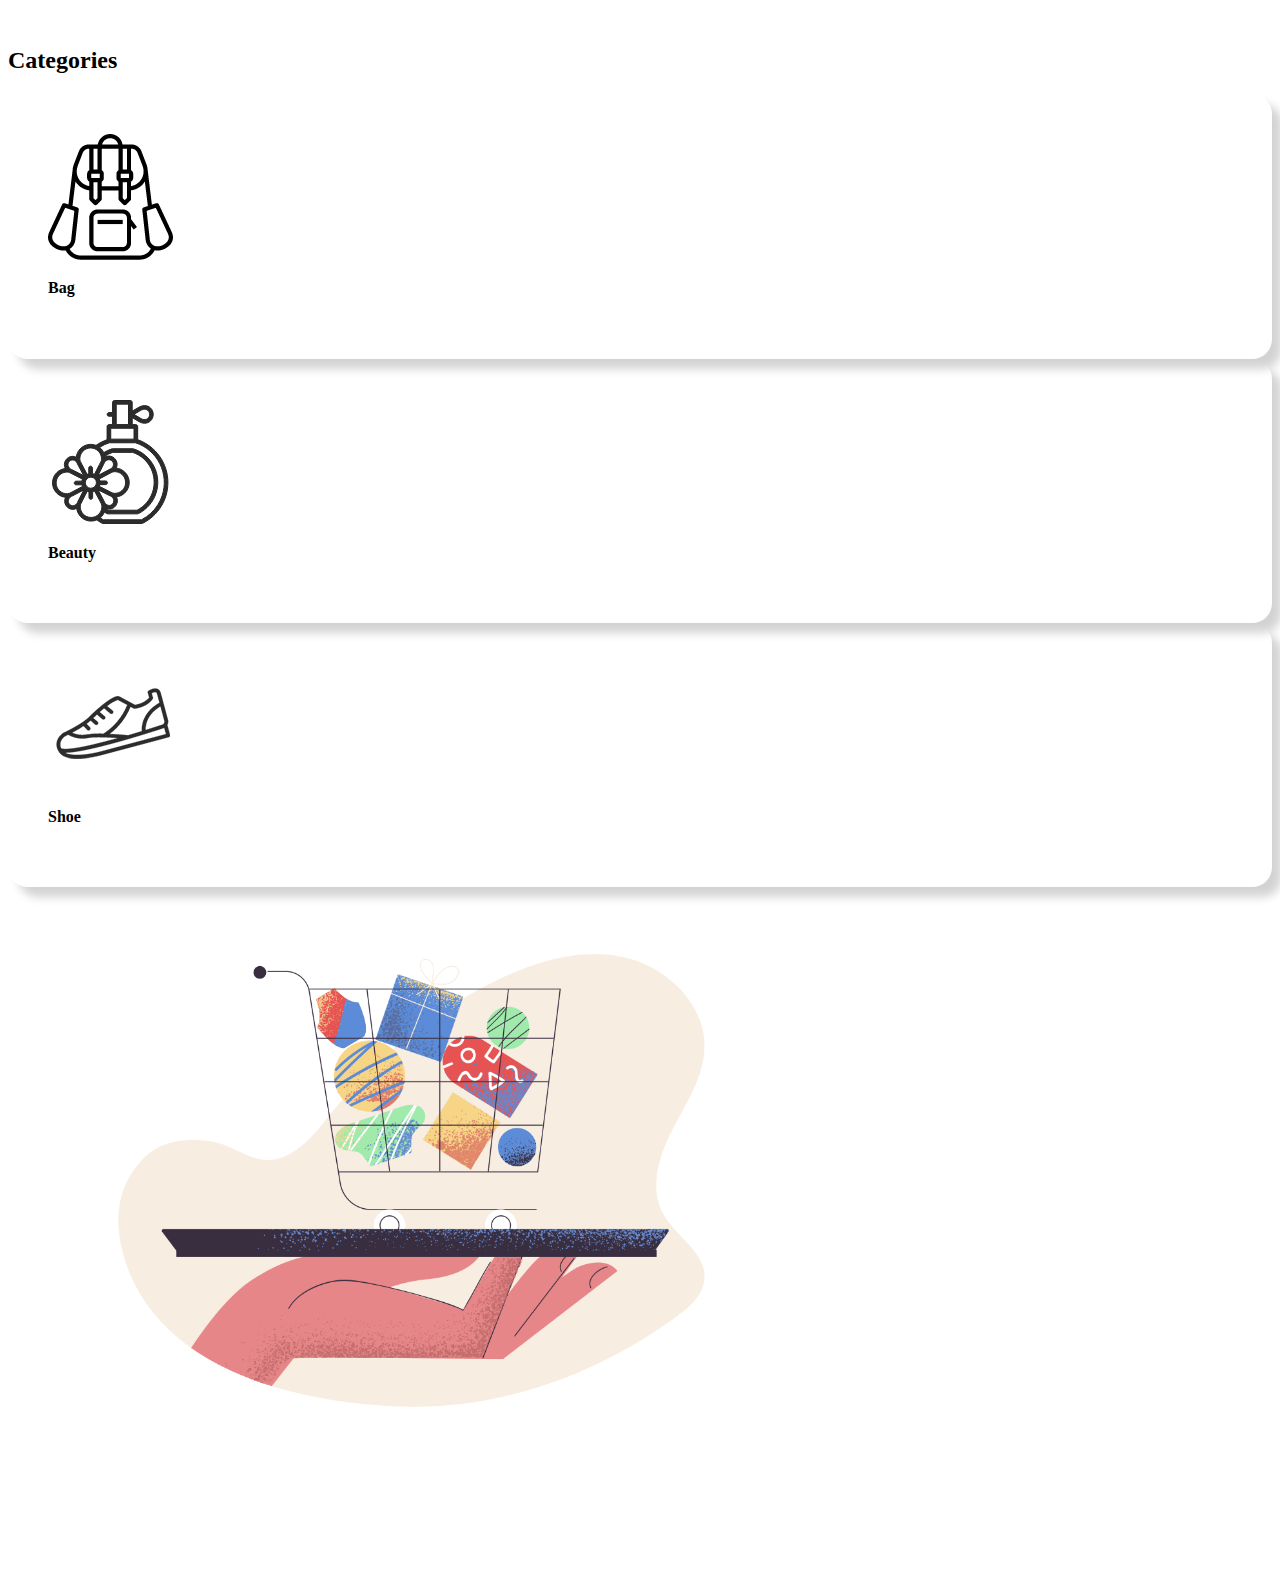
==== commit f5d3f995: "All Structure done" ====
--- a/index.html
+++ b/index.html
@@ -54,90 +54,92 @@
     </nav>
   </div>
   </header>
-  <section class="caro-banner">
-    <div id="carouselExampleIndicators" class="carousel slide " data-bs-ride="carousel">
-      <div class="carousel-indicators">
-        <button type="button" data-bs-target="#carouselExampleIndicators" data-bs-slide-to="0" class="active"
-          aria-current="true" aria-label="Slide 1"></button>
-        <button type="button" data-bs-target="#carouselExampleIndicators" data-bs-slide-to="1"
-          aria-label="Slide 2"></button>
-        <button type="button" data-bs-target="#carouselExampleIndicators" data-bs-slide-to="2"
-          aria-label="Slide 3"></button>
-      </div>
-      <div class="carousel-inner caro-inner-style">
-        <div class="carousel-item active">
-          <div class="row">
-            <div class="col-md-6 d-flex align-items-center justify-content-center">
-              <div class="caro-text">
-                <h2>Apple MacBook Air </h2>
-                <p>
-                  Lorem ipsum dolor sit amet consectetur, adipisicing elit. Ad, excepturi sit repudiandae, eum itaque
-                  magnam tempora obcaecati laudantium quidem aliquam est iste quo velit cupiditate quis sapiente iure
-                  accusamus dolore rerum adipisci molestiae!
-                </p>
-                <div class="btn-buy-posi d-flex justify-content-center">
-                  <button type="button" class="btn btn-dark text-white btn-buy"> Buy Now</button>
+  <section class="caro-container">
+    <section class=" caro-banner">
+      <div id="carouselExampleIndicators" class="carousel slide " data-bs-ride="carousel">
+        <div class="carousel-indicators">
+          <button type="button" data-bs-target="#carouselExampleIndicators" data-bs-slide-to="0" class="active"
+            aria-current="true" aria-label="Slide 1"></button>
+          <button type="button" data-bs-target="#carouselExampleIndicators" data-bs-slide-to="1"
+            aria-label="Slide 2"></button>
+          <button type="button" data-bs-target="#carouselExampleIndicators" data-bs-slide-to="2"
+            aria-label="Slide 3"></button>
+        </div>
+        <div class="carousel-inner caro-inner-style">
+          <div class="carousel-item active">
+            <div class="row">
+              <div class="col-md-6 d-flex align-items-center justify-content-center">
+                <div class="caro-text">
+                  <h2>Apple MacBook Air </h2>
+                  <p>
+                    Lorem ipsum dolor sit amet consectetur, adipisicing elit. Ad, excepturi sit repudiandae, eum itaque
+                    magnam tempora obcaecati laudantium quidem aliquam est iste quo velit cupiditate quis sapiente iure
+                    accusamus dolore rerum adipisci molestiae!
+                  </p>
+                  <div class="btn-buy-posi d-flex justify-content-center">
+                    <button type="button" class="btn btn-dark text-white btn-buy"> Buy Now</button>
+                  </div>
                 </div>
               </div>
-            </div>
-            <div class="col-md-6 carousel-item-img">
-              <img src="images/banner-products/product-1.png" class="d-block w-100" alt="images/laptop/product-1.png">
-            </div>
-          </div>
-        </div>
-        <div class="carousel-item">
-          <div class="row">
-            <div class="col-md-6 d-flex align-items-center justify-content-center">
-              <div class="caro-text">
-                <h2>Google Assistant</h2>
-                <p>
-                  Google Cloud makes text-to-speech capabilities in apps like Google Maps available on Google Cloud
-                  Platform
-                </p>
-                <div class="btn-buy-posi d-flex justify-content-center">
-                  <button type="button" class="btn btn-dark text-white btn-buy"> Buy Now</button>
+              <div class="col-md-6 carousel-item-img">
+                <img src="images/banner-products/product-1.png" class="d-block w-100" alt="images/laptop/product-1.png">
+              </div>
+            </div>
+          </div>
+          <div class="carousel-item">
+            <div class="row">
+              <div class="col-md-6 d-flex align-items-center justify-content-center">
+                <div class="caro-text">
+                  <h2>Google Assistant</h2>
+                  <p>
+                    Google Cloud makes text-to-speech capabilities in apps like Google Maps available on Google Cloud
+                    Platform
+                  </p>
+                  <div class="btn-buy-posi d-flex justify-content-center">
+                    <button type="button" class="btn btn-dark text-white btn-buy"> Buy Now</button>
+                  </div>
                 </div>
-              </div>
-
-            </div>
-            <div class="col-md-6 carousel-item-img">
-              <img src="images/banner-products/slider-1.png" class="d-block w-100" alt="images/laptop/product-1.png">
-            </div>
-          </div>
-        </div>
-        <div class="carousel-item">
-          <div class="row">
-            <div class="col-md-6 d-flex align-items-center justify-content-center">
-              <div class="caro-text">
-                <h2>JBL XTREME PORTABLE BLUETOOTH SPEAKER</h2>
-                <p>
-                  Buy JBL Xtreme portable Bluetooth speaker in Bangladesh from Cellsii.com. JBL Xtreme is the ultimate
-                  portable Bluetooth speaker that effortlessly delivers earth-shaking, powerful stereo sound by
-                  incorporating four active transducers and two visible JBL Bass Radiators.
-                </p>
-                <div class="btn-buy-posi d-flex justify-content-center">
-                  <button type="button" class="btn btn-dark text-white btn-buy"> Buy Now</button>
+  
+              </div>
+              <div class="col-md-6 carousel-item-img">
+                <img src="images/banner-products/slider-1.png" class="d-block w-100" alt="images/laptop/product-1.png">
+              </div>
+            </div>
+          </div>
+          <div class="carousel-item">
+            <div class="row">
+              <div class="col-md-6 d-flex align-items-center justify-content-center">
+                <div class="caro-text">
+                  <h2>JBL XTREME PORTABLE BLUETOOTH SPEAKER</h2>
+                  <p>
+                    Buy JBL Xtreme portable Bluetooth speaker in Bangladesh from Cellsii.com. JBL Xtreme is the ultimate
+                    portable Bluetooth speaker that effortlessly delivers earth-shaking, powerful stereo sound by
+                    incorporating four active transducers and two visible JBL Bass Radiators.
+                  </p>
+                  <div class="btn-buy-posi d-flex justify-content-center">
+                    <button type="button" class="btn btn-dark text-white btn-buy"> Buy Now</button>
+                  </div>
                 </div>
               </div>
-            </div>
-            <div class="col-md-6 carousel-item-img">
-              <img src="images/banner-products/slider-3.png" class="d-block w-100" alt="images/laptop/product-3.png">
-            </div>
-          </div>
-
-        </div>
-      </div>
-      <button class="carousel-control-prev" type="button" data-bs-target="#carouselExampleIndicators"
-        data-bs-slide="prev">
-        <span class="carousel-control-prev-icon" aria-hidden="true"></span>
-        <span class="visually-hidden">Previous</span>
-      </button>
-      <button class="carousel-control-next" type="button" data-bs-target="#carouselExampleIndicators"
-        data-bs-slide="next">
-        <span class="carousel-control-next-icon" aria-hidden="true"></span>
-        <span class="visually-hidden">Next</span>
-      </button>
-    </div>
+              <div class="col-md-6 carousel-item-img">
+                <img src="images/banner-products/slider-3.png" class="d-block w-100" alt="images/laptop/product-3.png">
+              </div>
+            </div>
+  
+          </div>
+        </div>
+        <button class="carousel-control-prev" type="button" data-bs-target="#carouselExampleIndicators"
+          data-bs-slide="prev">
+          <span class="carousel-control-prev-icon" aria-hidden="true"></span>
+          <span class="visually-hidden">Previous</span>
+        </button>
+        <button class="carousel-control-next" type="button" data-bs-target="#carouselExampleIndicators"
+          data-bs-slide="next">
+          <span class="carousel-control-next-icon" aria-hidden="true"></span>
+          <span class="visually-hidden">Next</span>
+        </button>
+      </div>
+    </section>
   </section>
   <main>
     <section class="container smartphone">
@@ -251,8 +253,40 @@
       </div>
     </section>
   </main>
+  <!-- New with flex-wrap -->
+  <div class="container"><h2 class="categorie-title d-flex justify-content-center">Categories</h2></div>
   <section class="container ">
-    <h1 class="categorie-title d-flex justify-content-center">Categories</h1>
+    <div class="row grid catagorie">
+      <div class="col-3 d-flex justify-content-center align-items-center">
+        <div class="cat row">
+          <div>
+            <img src="images/Categories/bag.png" alt="" >
+          <h4 class="d-flex justify-content-center align-items-center">Bag</h4>
+          </div>
+        </div>
+      </div>
+      <div class="col-3 d-flex flex-column justify-content-center align-items-center">
+        <div class="two-image cat row">
+          <div>
+            <img src="images/Categories/perfume.png" alt="" >
+          <h4 class="d-flex justify-content-center align-items-center">Beauty</h4>
+          </div>
+        </div>
+        <div class="two-image cat row">
+          <div>
+            <img src="images/Categories/shoe.png" alt="" class="">
+          <h4 class="d-flex justify-content-center align-items-center">Shoe</h4>
+          </div>
+        </div>
+      </div>
+      <div class="col-6 d-flex justify-content-center align-items-center">
+        <img src="images/Categories/pale-order.png" alt="" class="">
+      </div>
+    </div>
+  </section>
+  <!-- Old with Grid Row Colum -->
+  <!-- <section class="container ">
+    <h2 class="categorie-title d-flex justify-content-center">Categories</h2>
     <div class="row">
       <div class="col-3 d-flex justify-content-center align-items-center">
         <div class="cat">
@@ -274,20 +308,8 @@
         <img src="images/Categories/pale-order.png" alt="" class="">
       </div>
     </div>
-  </section>
-  <div class="container">
-    <div class="row">
-      <div class="col">
-        Column
-      </div>
-      <div class="col">
-        Column
-      </div>
-      <div class="col">
-        Column
-      </div>
-    </div>
-  </div>
+  </section> -->
+  
 
 
 
--- a/style.css
+++ b/style.css
@@ -29,6 +29,14 @@
 }
 .caro-banner{
     /* height: 750px; */
+    
+
+}
+.caro-container {
+    
+    background-repeat: none;
+    background-position: left bottom;
+
 }
 .caro-inner-style {
     /* background: linear-gradient(to top, #09203f 0%, #537895 100%); */
@@ -101,13 +109,19 @@
     background-color: aqua;
 }
 .two-image {
-    margin-top: 100px;
+    /* margin-top: 100px; */
 }
 .cat {
-    box-shadow: 10px 10px 20px lightgray;
+    box-shadow: 10px 10px 10px lightgray;
     border-radius: 20px;
     padding: 40px 40px;
 }
 .cat h4 {
     margin-top: 15px;
+}
+@media (max-width: px) {
+    .catagorie{
+        /* display: flex;
+        flex-direction: column; */
+    }
 }